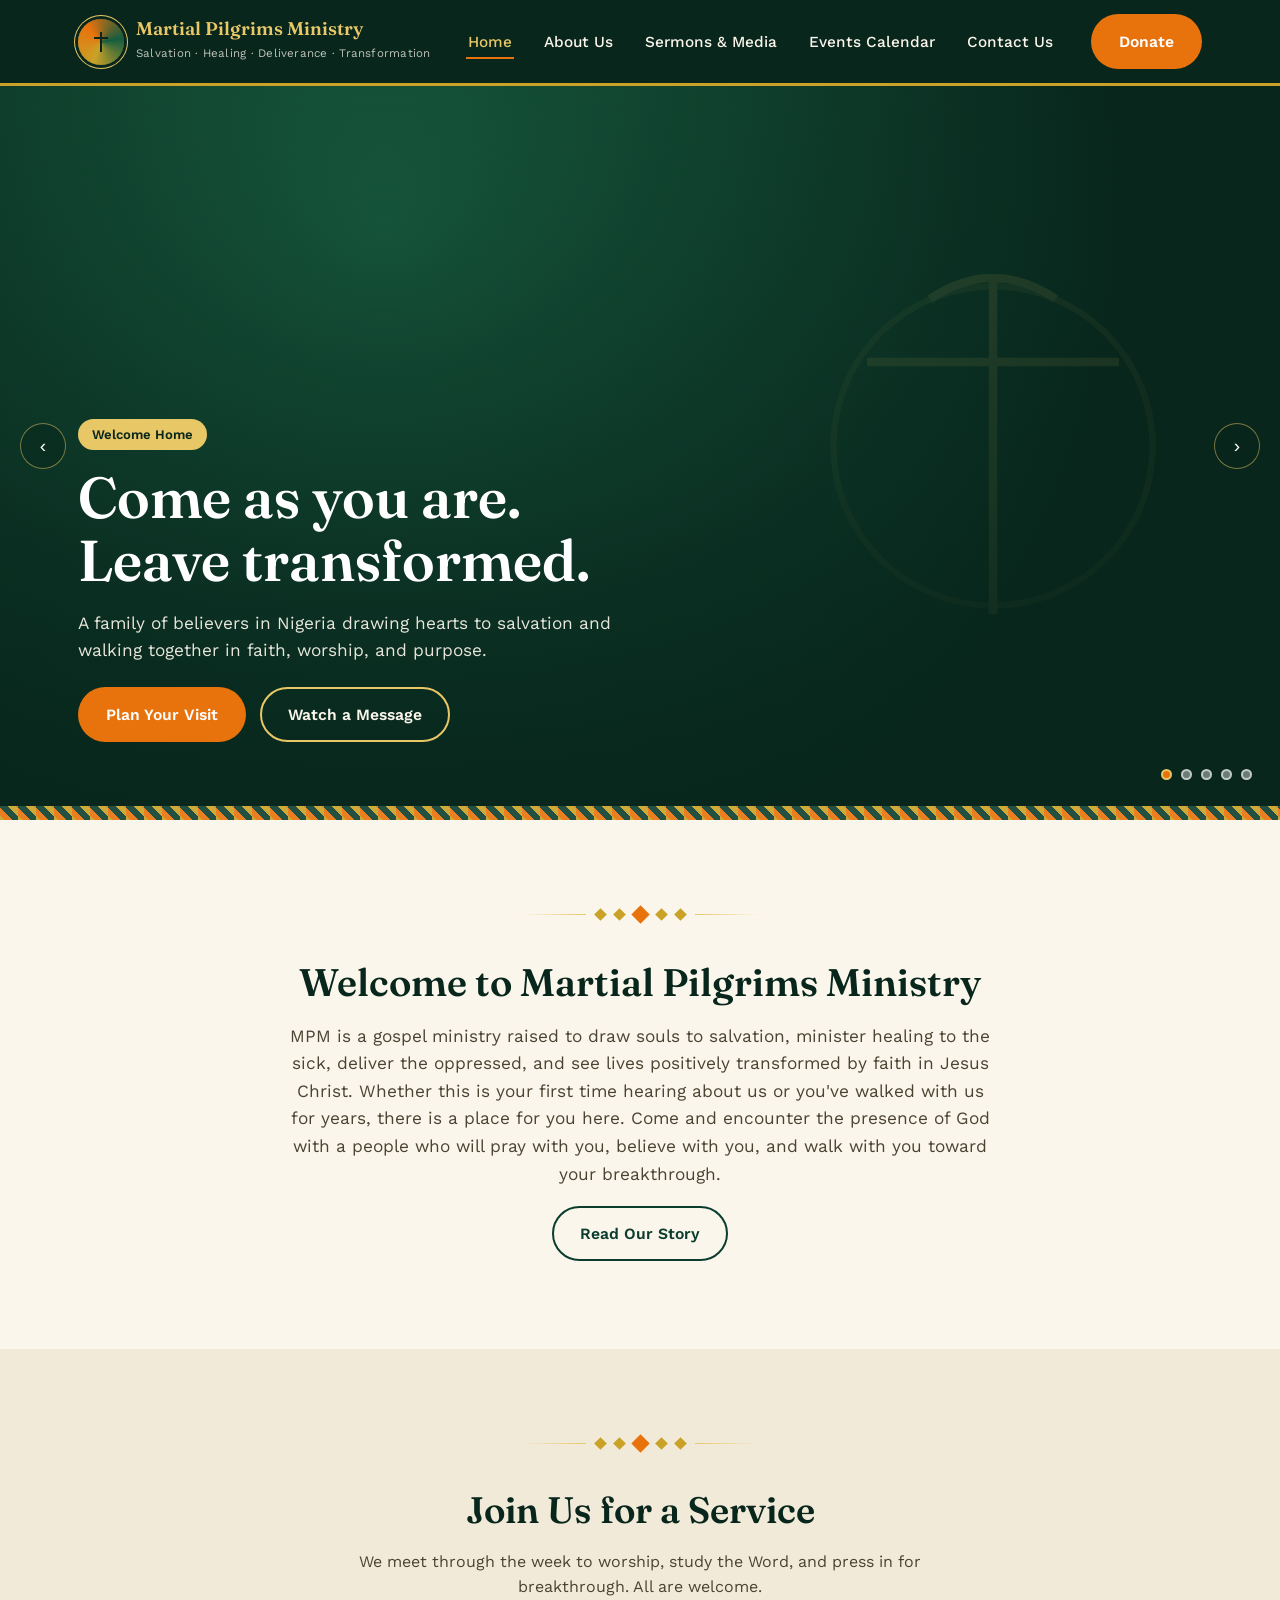
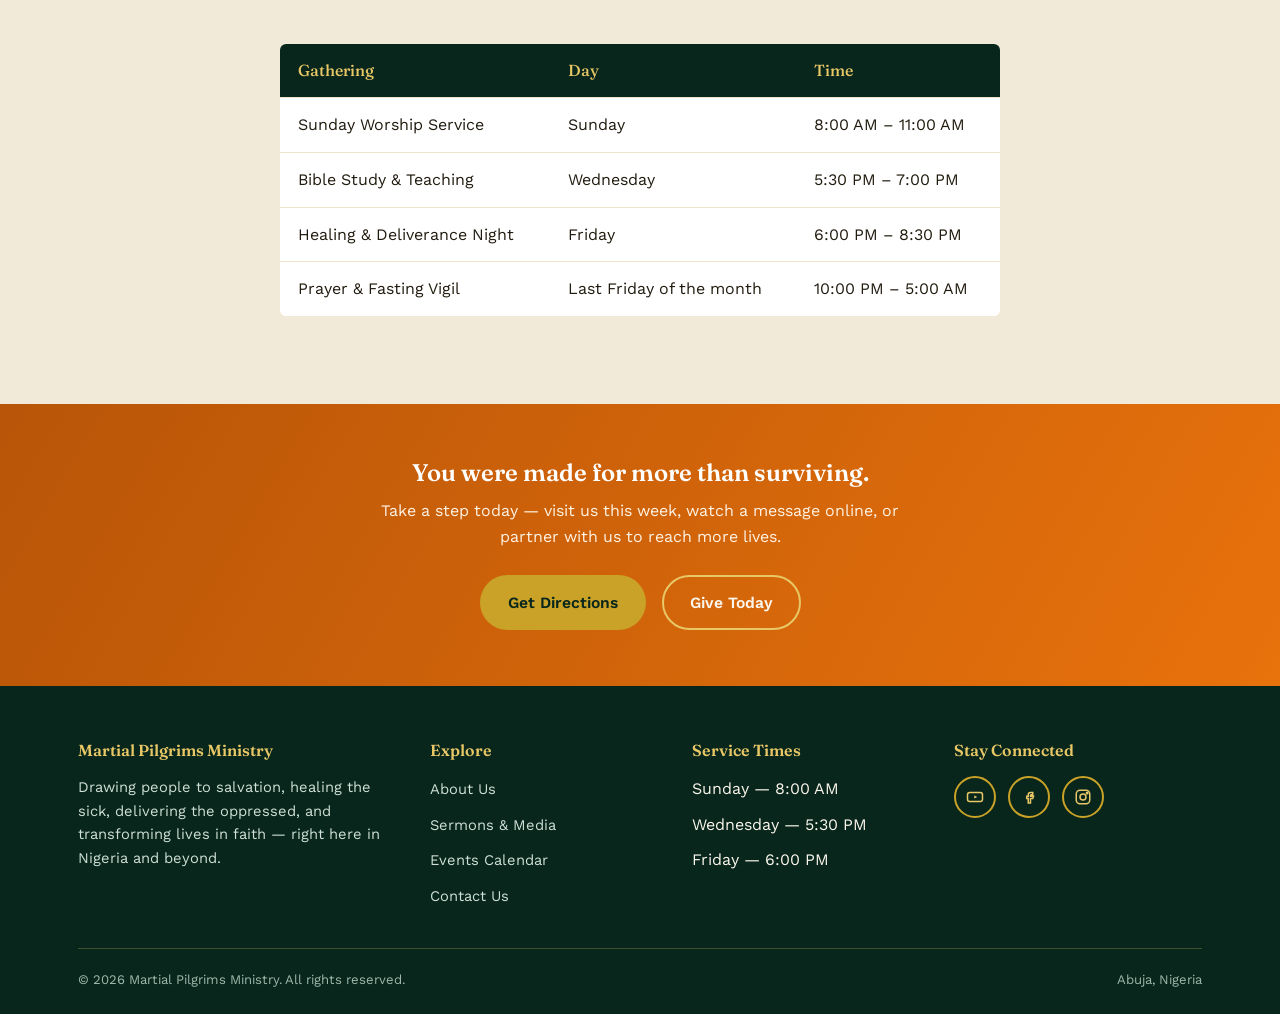
==== index.html @ 3adef276 "Add files via upload" ====
<!DOCTYPE html>
<html lang="en">
<head>
<meta charset="UTF-8">
<meta name="viewport" content="width=device-width, initial-scale=1.0">
<title>Martial Pilgrims Ministry — Home</title>
<meta name="description" content="Martial Pilgrims Ministry: drawing people to salvation, healing the sick, delivering the oppressed, and transforming lives in faith.">
<link rel="preconnect" href="https://fonts.googleapis.com">
<link href="https://fonts.googleapis.com/css2?family=Fraunces:opsz,wght@9..144,500;9..144,600;9..144,700&family=Work+Sans:wght@400;500;600;700&display=swap" rel="stylesheet">
<link rel="stylesheet" href="style.css">
</head>
<body>

<header class="site-header">
  <nav class="nav">
    <a href="index.html" class="brand">
      <span class="brand-mark">
        <svg viewBox="0 0 24 24" fill="none" stroke="#08261C" stroke-width="2"><path d="M12 2v20M5 8h14"/></svg>
      </span>
      <span class="brand-text">
        <span class="name">Martial Pilgrims Ministry</span>
        <span class="tag">Salvation · Healing · Deliverance · Transformation</span>
      </span>
    </a>
    <ul class="nav-links">
      <li><a href="index.html" class="active">Home</a></li>
      <li><a href="about.html">About Us</a></li>
      <li><a href="sermons.html">Sermons &amp; Media</a></li>
      <li><a href="events.html">Events Calendar</a></li>
      <li><a href="contact.html">Contact Us</a></li>
    </ul>
    <div class="nav-actions">
      <a href="#" class="btn btn-orange" data-open-donate>Donate</a>
      <button class="nav-toggle" aria-label="Toggle menu">
        <span></span><span></span><span></span>
      </button>
    </div>
  </nav>
</header>

<!-- ============ HERO: 5 large picture sliders ============ -->
<div class="hero-slider">

  <div class="slide active">
    <div class="slide-bg bg-worship">
      <div class="slide-icon">
        <svg viewBox="0 0 100 100" fill="none" stroke="#E8C766" stroke-width="1.5">
          <path d="M50 10 L50 90 M20 30 L80 30 M35 15 Q50 5 65 15" stroke-width="2"/>
          <circle cx="50" cy="50" r="38" opacity="0.5"/>
        </svg>
      </div>
    </div>
    <div class="slide-content">
      <span class="slide-kicker">Welcome Home</span>
      <h1>Come as you are. Leave transformed.</h1>
      <p>A family of believers in Nigeria drawing hearts to salvation and walking together in faith, worship, and purpose.</p>
      <div class="slide-actions">
        <a href="#service-times" class="btn btn-orange">Plan Your Visit</a>
        <a href="sermons.html" class="btn btn-outline on-dark">Watch a Message</a>
      </div>
    </div>
  </div>

  <div class="slide">
    <div class="slide-bg bg-healing">
      <div class="slide-icon">
        <svg viewBox="0 0 100 100" fill="none" stroke="#E8C766" stroke-width="1.5">
          <path d="M50 85 C20 65 10 45 10 30 C10 18 20 12 30 12 C40 12 47 20 50 26 C53 20 60 12 70 12 C80 12 90 18 90 30 C90 45 80 65 50 85 Z"/>
        </svg>
      </div>
    </div>
    <div class="slide-content">
      <span class="slide-kicker">Healing &amp; Miracles</span>
      <h1>He heals the sick and restores the broken.</h1>
      <p>We believe in a God who still heals today — in body, mind, and spirit. Bring your need to our altar.</p>
      <div class="slide-actions">
        <a href="events.html" class="btn btn-orange">Join a Healing Service</a>
        <a href="about.html" class="btn btn-outline on-dark">Our Beliefs</a>
      </div>
    </div>
  </div>

  <div class="slide">
    <div class="slide-bg bg-deliverance">
      <div class="slide-icon">
        <svg viewBox="0 0 100 100" fill="none" stroke="#E8C766" stroke-width="1.5">
          <circle cx="50" cy="50" r="30"/>
          <path d="M50 20 L50 30 M50 70 L50 80 M20 50 L30 50 M70 50 L80 50 M29 29 L36 36 M64 64 L71 71 M71 29 L64 36 M36 64 L29 71"/>
        </svg>
      </div>
    </div>
    <div class="slide-content">
      <span class="slide-kicker">Deliverance</span>
      <h1>Set free to walk in true liberty.</h1>
      <p>Every chain of oppression can be broken. Our deliverance services stand on the finished work of the Cross.</p>
      <div class="slide-actions">
        <a href="events.html" class="btn btn-orange">See Deliverance Nights</a>
        <a href="sermons.html" class="btn btn-outline on-dark">Testimonies</a>
      </div>
    </div>
  </div>

  <div class="slide">
    <div class="slide-bg bg-outreach">
      <div class="slide-icon">
        <svg viewBox="0 0 100 100" fill="none" stroke="#E8C766" stroke-width="1.5">
          <path d="M20 80 Q50 20 80 80 Z"/>
          <circle cx="50" cy="55" r="10"/>
        </svg>
      </div>
    </div>
    <div class="slide-content">
      <span class="slide-kicker">Community Outreach</span>
      <h1>Taking the Gospel to our streets and villages.</h1>
      <p>From food drives to medical missions, we carry Christ's love into every community we reach.</p>
      <div class="slide-actions">
        <a href="events.html" class="btn btn-orange">Upcoming Outreach</a>
        <a href="#" class="btn btn-outline on-dark" data-open-donate>Support an Outreach</a>
      </div>
    </div>
  </div>

  <div class="slide">
    <div class="slide-bg bg-youth">
      <div class="slide-icon">
        <svg viewBox="0 0 100 100" fill="none" stroke="#E8C766" stroke-width="1.5">
          <circle cx="35" cy="35" r="12"/>
          <circle cx="65" cy="35" r="12"/>
          <path d="M15 80 Q35 55 55 80 M45 80 Q65 55 85 80"/>
        </svg>
      </div>
    </div>
    <div class="slide-content">
      <span class="slide-kicker">Youth &amp; Family</span>
      <h1>Raising a generation rooted in Christ.</h1>
      <p>Vibrant programmes for children, teens, and families — building faith that lasts a lifetime.</p>
      <div class="slide-actions">
        <a href="events.html" class="btn btn-orange">Youth Programmes</a>
        <a href="about.html" class="btn btn-outline on-dark">Meet Our Leaders</a>
      </div>
    </div>
  </div>

  <button class="hero-arrow prev" aria-label="Previous slide">&#8249;</button>
  <button class="hero-arrow next" aria-label="Next slide">&#8250;</button>
  <div class="hero-dots"></div>
</div>
<div class="pattern-strip"></div>

<!-- ============ Welcome ============ -->
<section>
  <div class="container" style="max-width:760px; text-align:center;">
    <div class="diamond-divider"><span></span><span></span><span></span><span></span><span></span></div>
    <h2 style="font-size:clamp(1.8rem,3vw,2.4rem);">Welcome to Martial Pilgrims Ministry</h2>
    <p style="font-size:1.08rem; color:var(--ink-soft);">
      MPM is a gospel ministry raised to draw souls to salvation, minister healing to the sick, deliver the
      oppressed, and see lives positively transformed by faith in Jesus Christ. Whether this is your first
      time hearing about us or you've walked with us for years, there is a place for you here. Come and
      encounter the presence of God with a people who will pray with you, believe with you, and walk with
      you toward your breakthrough.
    </p>
    <a href="about.html" class="btn btn-outline on-light">Read Our Story</a>
  </div>
</section>

<!-- ============ Service times ============ -->
<section id="service-times" class="band-cream-dim">
  <div class="container">
    <div class="section-head">
      <div class="diamond-divider"><span></span><span></span><span></span><span></span><span></span></div>
      <h2>Join Us for a Service</h2>
      <p>We meet through the week to worship, study the Word, and press in for breakthrough. All are welcome.</p>
    </div>
    <div style="max-width:720px; margin:0 auto;">
      <table class="times-table">
        <thead><tr><th>Gathering</th><th>Day</th><th>Time</th></tr></thead>
        <tbody>
          <tr><td>Sunday Worship Service</td><td>Sunday</td><td>8:00 AM – 11:00 AM</td></tr>
          <tr><td>Bible Study &amp; Teaching</td><td>Wednesday</td><td>5:30 PM – 7:00 PM</td></tr>
          <tr><td>Healing &amp; Deliverance Night</td><td>Friday</td><td>6:00 PM – 8:30 PM</td></tr>
          <tr><td>Prayer &amp; Fasting Vigil</td><td>Last Friday of the month</td><td>10:00 PM – 5:00 AM</td></tr>
        </tbody>
      </table>
    </div>
  </div>
</section>

<!-- ============ CTA ============ -->
<section class="cta-band">
  <div class="container">
    <h2>You were made for more than surviving.</h2>
    <p>Take a step today — visit us this week, watch a message online, or partner with us to reach more lives.</p>
    <div style="display:flex; gap:16px; justify-content:center; flex-wrap:wrap;">
      <a href="contact.html" class="btn btn-gold">Get Directions</a>
      <a href="#" class="btn btn-outline on-dark" data-open-donate>Give Today</a>
    </div>
  </div>
</section>

<!-- ============ Footer ============ -->
<footer class="site-footer">
  <div class="container">
    <div class="footer-grid">
      <div>
        <h4>Martial Pilgrims Ministry</h4>
        <p>Drawing people to salvation, healing the sick, delivering the oppressed, and transforming lives in faith — right here in Nigeria and beyond.</p>
      </div>
      <div>
        <h4>Explore</h4>
        <ul class="footer-links">
          <li><a href="about.html">About Us</a></li>
          <li><a href="sermons.html">Sermons &amp; Media</a></li>
          <li><a href="events.html">Events Calendar</a></li>
          <li><a href="contact.html">Contact Us</a></li>
        </ul>
      </div>
      <div>
        <h4>Service Times</h4>
        <ul class="footer-links">
          <li>Sunday — 8:00 AM</li>
          <li>Wednesday — 5:30 PM</li>
          <li>Friday — 6:00 PM</li>
        </ul>
      </div>
      <div>
        <h4>Stay Connected</h4>
        <div class="social-row">
          <a href="#" aria-label="YouTube"><svg viewBox="0 0 24 24" fill="none" stroke="currentColor" stroke-width="2"><rect x="2" y="6" width="20" height="12" rx="3"/><path d="M11 10l4 2-4 2z" fill="currentColor" stroke="none"/></svg></a>
          <a href="#" aria-label="Facebook"><svg viewBox="0 0 24 24" fill="none" stroke="currentColor" stroke-width="2"><path d="M14 9h3V6h-3c-2 0-3 1-3 3v2H9v3h2v6h3v-6h3l1-3h-4v-1c0-1 0-1 1-1z"/></svg></a>
          <a href="#" aria-label="Instagram"><svg viewBox="0 0 24 24" fill="none" stroke="currentColor" stroke-width="2"><rect x="3" y="3" width="18" height="18" rx="5"/><circle cx="12" cy="12" r="4"/><circle cx="17.5" cy="6.5" r="1"/></svg></a>
        </div>
      </div>
    </div>
    <div class="footer-bottom">
      <span>&copy; 2026 Martial Pilgrims Ministry. All rights reserved.</span>
      <span>Abuja, Nigeria</span>
    </div>
  </div>
</footer>

<!-- ============ Donate Modal ============ -->
<div class="modal-overlay" id="donateModal">
  <div class="modal" role="dialog" aria-modal="true" aria-labelledby="donateTitle">
    <button class="modal-close" data-close-donate aria-label="Close">&times;</button>
    <h2 id="donateTitle">Give to the Ministry</h2>
    <p class="sub">Your seed supports outreach, healing crusades, and the spread of the Gospel. Choose your currency below.</p>

    <div class="currency-tabs">
      <button class="active" data-currency="NGN">₦ NGN</button>
      <button data-currency="USD">$ USD</button>
      <button data-currency="GBP">£ GBP</button>
      <button data-currency="EUR">€ EUR</button>
    </div>

    <div class="currency-panel active" data-currency="NGN">
      <div class="give-online-box">
        <h4>Give Online (Naira)</h4>
        <p style="font-size:.9rem; color:var(--ink-soft); margin-bottom:12px;">Pay instantly by card, bank transfer, or USSD.</p>
        <a href="#" class="btn btn-orange btn-block">Give via Paystack / Flutterwave</a>
      </div>
      <div class="give-online-box">
        <h4>Direct Bank Transfer</h4>
        <div class="bank-line"><span>Bank</span><span>Zion Trust Bank</span></div>
        <div class="bank-line"><span>Account Name</span><span>Martial Pilgrims Ministry</span></div>
        <div class="bank-line"><span>Account Number</span><span>0123456789</span></div>
      </div>
    </div>

    <div class="currency-panel" data-currency="USD">
      <div class="give-online-box">
        <h4>Give Online (US Dollars)</h4>
        <p style="font-size:.9rem; color:var(--ink-soft); margin-bottom:12px;">Give securely from anywhere via PayPal or card.</p>
        <a href="#" class="btn btn-orange btn-block">Give via PayPal</a>
      </div>
      <div class="give-online-box">
        <h4>Wire Transfer (USD)</h4>
        <div class="bank-line"><span>Bank</span><span>Zion Trust Bank</span></div>
        <div class="bank-line"><span>SWIFT Code</span><span>ZTBNGLAX</span></div>
        <div class="bank-line"><span>Account Number</span><span>USD-0098765</span></div>
      </div>
    </div>

    <div class="currency-panel" data-currency="GBP">
      <div class="give-online-box">
        <h4>Give Online (British Pounds)</h4>
        <p style="font-size:.9rem; color:var(--ink-soft); margin-bottom:12px;">Give from the UK via PayPal or card.</p>
        <a href="#" class="btn btn-orange btn-block">Give via PayPal</a>
      </div>
      <div class="give-online-box">
        <h4>Wire Transfer (GBP)</h4>
        <div class="bank-line"><span>Bank</span><span>Zion Trust Bank</span></div>
        <div class="bank-line"><span>SWIFT Code</span><span>ZTBNGLAX</span></div>
        <div class="bank-line"><span>Account Number</span><span>GBP-0076543</span></div>
      </div>
    </div>

    <div class="currency-panel" data-currency="EUR">
      <div class="give-online-box">
        <h4>Give Online (Euros)</h4>
        <p style="font-size:.9rem; color:var(--ink-soft); margin-bottom:12px;">Give from Europe via PayPal or card.</p>
        <a href="#" class="btn btn-orange btn-block">Give via PayPal</a>
      </div>
      <div class="give-online-box">
        <h4>Wire Transfer (EUR)</h4>
        <div class="bank-line"><span>Bank</span><span>Zion Trust Bank</span></div>
        <div class="bank-line"><span>IBAN</span><span>NG00 ZTBN 0054 3210</span></div>
        <div class="bank-line"><span>SWIFT Code</span><span>ZTBNGLAX</span></div>
      </div>
    </div>

    <p class="modal-note">Replace the placeholder account details and payment links above with your ministry's real payment provider (e.g. Paystack, Flutterwave, PayPal) before publishing this site.</p>
  </div>
</div>

<script src="script.js"></script>
</body>
</html>
---- style.css ----
/* =========================================================
   Martial Pilgrims Ministry — shared stylesheet
   ========================================================= */

:root{
  --green-dark:   #0B3D2E;
  --green:        #145C3F;
  --green-deep:   #08261C;
  --gold:         #C9A227;
  --gold-light:   #E8C766;
  --orange:       #E8720C;
  --orange-deep:  #B85508;
  --cream:        #FBF6EC;
  --cream-dim:    #F2EAD8;
  --ink:          #221C10;
  --ink-soft:     #4B4331;

  --font-display: "Fraunces", Georgia, serif;
  --font-body: "Work Sans", -apple-system, BlinkMacSystemFont, "Segoe UI", sans-serif;

  --max-w: 1180px;
  --radius: 6px;
}

*{ box-sizing:border-box; }
html{ scroll-behavior:smooth; }
body{
  margin:0;
  font-family:var(--font-body);
  color:var(--ink);
  background:var(--cream);
  line-height:1.6;
  -webkit-font-smoothing:antialiased;
}
img{ max-width:100%; display:block; }
a{ color:inherit; text-decoration:none; }
h1,h2,h3,h4{
  font-family:var(--font-display);
  margin:0 0 .5em;
  line-height:1.1;
  font-weight:600;
  color:var(--green-deep);
}
p{ margin:0 0 1em; }
.container{
  max-width:var(--max-w);
  margin:0 auto;
  padding:0 28px;
}
section{ padding:88px 0; }
@media(max-width:720px){ section{ padding:56px 0; } }

.eyebrow-free{ /* placeholder marker, intentionally unused: no tracked-out labels */ }

/* -------- Adire-inspired diamond divider -------- */
.diamond-divider{
  display:flex;
  align-items:center;
  justify-content:center;
  gap:10px;
  margin:0 0 40px;
  user-select:none;
}
.diamond-divider span{
  width:9px; height:9px;
  background:var(--gold);
  transform:rotate(45deg);
  display:inline-block;
}
.diamond-divider span:nth-child(3){ background:var(--orange); width:13px; height:13px; }
.diamond-divider::before,
.diamond-divider::after{
  content:"";
  height:1px;
  width:64px;
  background:linear-gradient(90deg, transparent, var(--gold-light));
}
.diamond-divider::after{ background:linear-gradient(90deg, var(--gold-light), transparent); }
.diamond-divider.on-dark::before,
.diamond-divider.on-dark span{ background:var(--gold-light); }
.diamond-divider.left{ justify-content:flex-start; }
.diamond-divider.left::before{ display:none; }

.pattern-strip{
  height:14px;
  background-image: repeating-linear-gradient(45deg, var(--gold) 0 6px, var(--orange) 6px 12px, var(--green-dark) 12px 18px);
  background-size: 18px 18px;
  opacity:.9;
}

/* -------- Buttons -------- */
.btn{
  display:inline-flex;
  align-items:center;
  gap:8px;
  padding:13px 26px;
  border-radius:999px;
  font-family:var(--font-body);
  font-weight:600;
  font-size:.98rem;
  border:2px solid transparent;
  cursor:pointer;
  transition:transform .15s ease, background .2s ease, color .2s ease, border-color .2s ease;
  white-space:nowrap;
}
.btn:hover{ transform:translateY(-2px); }
.btn-orange{ background:var(--orange); color:#fff; }
.btn-orange:hover{ background:var(--orange-deep); }
.btn-gold{ background:var(--gold); color:var(--green-deep); }
.btn-gold:hover{ background:var(--gold-light); }
.btn-outline{
  background:transparent;
  border-color:currentColor;
  color:inherit;
}
.btn-outline.on-dark{ color:var(--cream); border-color:var(--gold-light); }
.btn-outline.on-dark:hover{ background:rgba(232,199,102,.12); }
.btn-outline.on-light{ color:var(--green-dark); border-color:var(--green-dark); }
.btn-outline.on-light:hover{ background:var(--green-dark); color:#fff; }
.btn-block{ width:100%; justify-content:center; }

/* -------- Header / Nav -------- */
.site-header{
  position:sticky; top:0; z-index:900;
  background:var(--green-deep);
  border-bottom:3px solid var(--gold);
}
.nav{
  display:flex;
  align-items:center;
  justify-content:space-between;
  padding:14px 28px;
  max-width:var(--max-w);
  margin:0 auto;
  gap:20px;
}
.brand{
  display:flex;
  align-items:center;
  gap:12px;
  color:var(--cream);
}
.brand-mark{
  width:46px; height:46px;
  border-radius:50%;
  background:conic-gradient(from 200deg, var(--gold), var(--orange), var(--green), var(--gold));
  display:flex; align-items:center; justify-content:center;
  flex:none;
  box-shadow:0 0 0 3px var(--green-deep), 0 0 0 4px var(--gold-light);
}
.brand-mark svg{ width:24px; height:24px; }
.brand-text .name{
  font-family:var(--font-display);
  font-size:1.15rem;
  font-weight:600;
  color:var(--gold-light);
  display:block;
  line-height:1.15;
}
.brand-text .tag{
  font-size:.72rem;
  color:var(--cream);
  opacity:.75;
  letter-spacing:.02em;
}
.nav-links{
  display:flex;
  align-items:center;
  gap:28px;
  list-style:none;
  margin:0; padding:0;
}
.nav-links a{
  color:var(--cream);
  font-weight:500;
  font-size:.96rem;
  padding:6px 2px;
  border-bottom:2px solid transparent;
  transition:color .2s, border-color .2s;
}
.nav-links a:hover,
.nav-links a.active{
  color:var(--gold-light);
  border-color:var(--orange);
}
.nav-actions{ display:flex; align-items:center; gap:14px; }
.nav-toggle{
  display:none;
  flex-direction:column;
  gap:5px;
  background:none; border:none; cursor:pointer; padding:6px;
}
.nav-toggle span{ width:26px; height:2px; background:var(--gold-light); display:block; }

@media(max-width:900px){
  .nav-links{
    position:absolute; top:100%; left:0; right:0;
    background:var(--green-deep);
    flex-direction:column;
    align-items:flex-start;
    padding:18px 28px 26px;
    gap:16px;
    border-bottom:3px solid var(--gold);
    display:none;
  }
  .nav-links.open{ display:flex; }
  .nav-toggle{ display:flex; }
  .brand-text .tag{ display:none; }
}

/* -------- Hero slider -------- */
.hero-slider{
  position:relative;
  height:min(88vh, 720px);
  min-height:460px;
  overflow:hidden;
  color:#fff;
}
.slide{
  position:absolute; inset:0;
  display:flex; align-items:flex-end;
  opacity:0;
  transition:opacity 1.4s ease;
  padding:0;
}
.slide.active{ opacity:1; z-index:2; }
.slide-bg{
  position:absolute; inset:0;
  background-size:cover;
  background-position:center;
}
.slide-bg::after{
  content:"";
  position:absolute; inset:0;
  background:linear-gradient(180deg, rgba(8,38,28,.25) 0%, rgba(8,38,28,.55) 55%, rgba(8,38,28,.92) 100%);
}
.slide-content{
  position:relative; z-index:3;
  padding:0 28px 64px;
  max-width:var(--max-w);
  margin:0 auto;
  width:100%;
}
.slide-kicker{
  display:inline-block;
  color:var(--green-deep);
  background:var(--gold-light);
  padding:5px 14px;
  border-radius:999px;
  font-weight:600;
  font-size:.82rem;
  margin-bottom:16px;
}
.slide-content h1{
  color:#fff;
  font-size:clamp(2.1rem, 5vw, 3.6rem);
  max-width:14ch;
  margin-bottom:.3em;
}
.slide-content p{
  max-width:52ch;
  font-size:1.08rem;
  color:var(--cream);
  opacity:.92;
}
.slide-actions{ display:flex; gap:14px; margin-top:22px; flex-wrap:wrap; }

.hero-dots{
  position:absolute; z-index:4; bottom:26px; right:28px;
  display:flex; gap:9px;
}
.hero-dots button{
  width:11px; height:11px; border-radius:50%;
  background:rgba(255,255,255,.4);
  border:2px solid rgba(255,255,255,.6);
  cursor:pointer; padding:0;
}
.hero-dots button.active{ background:var(--orange); border-color:var(--gold-light); }

.hero-arrow{
  position:absolute; z-index:4; top:50%; transform:translateY(-50%);
  background:rgba(8,38,28,.45);
  border:1px solid rgba(232,199,102,.5);
  color:#fff;
  width:46px; height:46px;
  border-radius:50%;
  display:flex; align-items:center; justify-content:center;
  cursor:pointer;
  font-size:1.2rem;
}
.hero-arrow.prev{ left:20px; }
.hero-arrow.next{ right:20px; }
@media(max-width:720px){ .hero-arrow{ display:none; } }

/* Generated slide backdrops (no external photos): layered gradients + icon */
.bg-worship{ background:radial-gradient(circle at 30% 20%, #1c6b4a, #08261C 70%); }
.bg-healing{ background:radial-gradient(circle at 70% 25%, #2a7a4f, #0B3D2E 70%); }
.bg-deliverance{ background:radial-gradient(circle at 40% 70%, #8a5a12, #08261C 70%); }
.bg-outreach{ background:radial-gradient(circle at 60% 30%, #b85508, #0B3D2E 75%); }
.bg-youth{ background:radial-gradient(circle at 35% 35%, #145C3F, #08261C 75%); }
.slide-icon{
  position:absolute; inset:0;
  display:flex; align-items:center; justify-content:flex-end;
  padding-right:6%;
  opacity:.16;
}
.slide-icon svg{ width:min(38vw,420px); height:min(38vw,420px); }
@media(max-width:720px){ .slide-icon{ display:none; } }

/* -------- Page hero (inner pages) -------- */
.page-hero{
  background:linear-gradient(140deg, var(--green-deep), var(--green-dark) 60%, var(--green));
  color:#fff;
  padding:70px 0 54px;
  position:relative;
  overflow:hidden;
}
.page-hero .container{ position:relative; z-index:2; }
.page-hero h1{ color:#fff; font-size:clamp(2rem,4vw,2.9rem); max-width:16ch; }
.page-hero p{ color:var(--cream); opacity:.88; max-width:60ch; font-size:1.05rem; }
.page-hero-pattern{
  position:absolute; right:-60px; bottom:-60px;
  width:280px; height:280px;
  opacity:.15;
  background-image: repeating-linear-gradient(45deg, var(--gold) 0 10px, transparent 10px 20px);
  transform:rotate(20deg);
}

/* -------- Sections & bands -------- */
.band-dark{ background:var(--green-deep); color:var(--cream); }
.band-dark h2,.band-dark h3{ color:#fff; }
.band-cream-dim{ background:var(--cream-dim); }
.section-head{ max-width:640px; margin:0 auto 44px; text-align:center; }
.section-head h2{ font-size:clamp(1.7rem,3vw,2.3rem); }
.section-head p{ color:var(--ink-soft); }

/* -------- Grids & cards -------- */
.grid{ display:grid; gap:28px; }
.grid-3{ grid-template-columns:repeat(3,1fr); }
.grid-4{ grid-template-columns:repeat(4,1fr); }
.grid-2{ grid-template-columns:repeat(2,1fr); }
@media(max-width:920px){ .grid-3,.grid-4{ grid-template-columns:repeat(2,1fr); } }
@media(max-width:640px){ .grid-3,.grid-4,.grid-2{ grid-template-columns:1fr; } }

.value-card, .belief-card, .team-card, .sermon-card, .event-card, .info-card{
  background:#fff;
  border:1px solid #E7DEC4;
  border-radius:var(--radius);
  padding:26px;
  position:relative;
}
.value-card{ text-align:center; padding:32px 24px; }
.value-card .icon{
  width:56px; height:56px;
  margin:0 auto 16px;
  border-radius:50%;
  background:var(--cream-dim);
  border:2px solid var(--gold);
  display:flex; align-items:center; justify-content:center;
}
.value-card .icon svg{ width:26px; height:26px; color:var(--orange); }
.value-card h3{ font-size:1.15rem; }
.value-card p{ color:var(--ink-soft); font-size:.95rem; margin:0; }

.team-card{ text-align:center; }
.avatar{
  width:104px; height:104px;
  border-radius:50%;
  margin:0 auto 16px;
  display:flex; align-items:center; justify-content:center;
  font-family:var(--font-display);
  font-size:1.7rem;
  color:#fff;
  background:linear-gradient(135deg, var(--green), var(--green-deep));
  border:3px solid var(--gold);
}
.team-card h3{ margin-bottom:2px; font-size:1.1rem; }
.team-card .role{ color:var(--orange); font-weight:600; font-size:.88rem; margin-bottom:10px; display:block; }
.team-card p{ color:var(--ink-soft); font-size:.92rem; margin:0; }

.belief-card{ border-left:4px solid var(--gold); }
.belief-card h3{ font-size:1.05rem; }
.belief-card p{ color:var(--ink-soft); font-size:.94rem; margin:0; }

/* sermon media */
.media-thumb{
  aspect-ratio:16/9;
  border-radius:var(--radius) var(--radius) 0 0;
  position:relative;
  overflow:hidden;
  background:linear-gradient(135deg, var(--green-dark), var(--green-deep));
}
.media-thumb::before{
  content:"";
  position:absolute; inset:0;
  background-image:repeating-linear-gradient(60deg, rgba(201,162,39,.18) 0 8px, transparent 8px 16px);
}
.media-thumb .play{
  position:absolute; inset:0; margin:auto;
  width:54px; height:54px; border-radius:50%;
  background:rgba(232,114,12,.92);
  display:flex; align-items:center; justify-content:center;
}
.media-thumb .play svg{ width:20px; height:20px; color:#fff; margin-left:3px; }
.sermon-card{ padding:0; overflow:hidden; }
.sermon-body{ padding:20px 22px 24px; }
.sermon-meta{ font-size:.82rem; color:var(--orange); font-weight:600; margin-bottom:6px; }
.sermon-card h3{ font-size:1.08rem; margin-bottom:8px; }
.sermon-card p{ font-size:.92rem; color:var(--ink-soft); margin-bottom:14px; }

/* events */
.event-card{ display:flex; gap:20px; align-items:flex-start; }
.event-date{
  flex:none; width:74px; text-align:center;
  background:var(--green-deep); color:#fff;
  border-radius:var(--radius);
  padding:10px 4px;
}
.event-date .day{ font-family:var(--font-display); font-size:1.6rem; line-height:1; color:var(--gold-light); }
.event-date .mon{ font-size:.75rem; letter-spacing:.03em; opacity:.85; }
.event-card h3{ font-size:1.1rem; margin-bottom:4px; }
.event-meta{ font-size:.86rem; color:var(--ink-soft); margin-bottom:8px; }
.event-meta span{ margin-right:14px; }
.event-card p{ font-size:.94rem; color:var(--ink-soft); margin-bottom:12px; }

/* service times table */
.times-table{ width:100%; border-collapse:collapse; background:#fff; border-radius:var(--radius); overflow:hidden; }
.times-table th,.times-table td{ padding:14px 18px; text-align:left; border-bottom:1px solid #EEE4C9; }
.times-table th{ background:var(--green-deep); color:var(--gold-light); font-family:var(--font-display); font-weight:500; }
.times-table tr:last-child td{ border-bottom:none; }

/* forms */
.form-field{ margin-bottom:18px; display:flex; flex-direction:column; gap:6px; }
.form-field label{ font-size:.88rem; font-weight:600; color:var(--green-deep); }
.form-field input, .form-field select, .form-field textarea{
  padding:12px 14px;
  border:1.5px solid #DCD0AC;
  border-radius:var(--radius);
  font-family:var(--font-body);
  font-size:.96rem;
  background:#fff;
}
.form-field input:focus, .form-field select:focus, .form-field textarea:focus{
  outline:3px solid var(--gold-light);
  outline-offset:1px;
  border-color:var(--gold);
}

/* contact info list */
.contact-list{ list-style:none; margin:0; padding:0; display:flex; flex-direction:column; gap:20px; }
.contact-list li{ display:flex; gap:14px; align-items:flex-start; }
.contact-list .ic{
  width:40px; height:40px; flex:none; border-radius:50%;
  background:var(--green-deep); border:2px solid var(--gold);
  display:flex; align-items:center; justify-content:center;
}
.contact-list .ic svg{ width:18px; height:18px; color:var(--gold-light); }
.contact-list strong{ display:block; color:var(--green-deep); }

.social-row{ display:flex; gap:12px; margin-top:8px; }
.social-row a{
  width:42px; height:42px; border-radius:50%;
  background:var(--green-deep); border:2px solid var(--gold);
  display:flex; align-items:center; justify-content:center;
}
.social-row a svg{ width:18px; height:18px; color:var(--gold-light); }
.social-row a:hover{ background:var(--orange); border-color:var(--orange); }

.map-frame{ border:4px solid #fff; border-radius:var(--radius); overflow:hidden; box-shadow:0 6px 22px rgba(8,38,28,.18); }
.map-frame iframe{ width:100%; height:360px; border:0; display:block; }

/* CTA band */
.cta-band{
  background:linear-gradient(120deg, var(--orange-deep), var(--orange));
  color:#fff;
  padding:56px 0;
  text-align:center;
}
.cta-band h2{ color:#fff; }
.cta-band p{ color:#FFF3E4; max-width:56ch; margin:0 auto 26px; }

/* -------- Footer -------- */
.site-footer{ background:var(--green-deep); color:var(--cream); padding:56px 0 24px; }
.footer-grid{ display:grid; grid-template-columns:1.4fr 1fr 1fr 1.1fr; gap:36px; margin-bottom:40px; }
@media(max-width:820px){ .footer-grid{ grid-template-columns:1fr 1fr; } }
@media(max-width:520px){ .footer-grid{ grid-template-columns:1fr; } }
.site-footer h4{ color:var(--gold-light); font-size:1rem; margin-bottom:16px; }
.site-footer p{ color:#CFE0D6; font-size:.92rem; }
.footer-links{ list-style:none; margin:0; padding:0; display:flex; flex-direction:column; gap:10px; }
.footer-links a{ color:#CFE0D6; font-size:.92rem; }
.footer-links a:hover{ color:var(--gold-light); }
.footer-bottom{
  border-top:1px solid rgba(232,199,102,.25);
  padding-top:20px;
  display:flex; justify-content:space-between; flex-wrap:wrap; gap:10px;
  font-size:.82rem; color:#9FB8AB;
}

/* -------- Donate Modal -------- */
.modal-overlay{
  position:fixed; inset:0; z-index:2000;
  background:rgba(8,38,28,.72);
  display:none;
  align-items:center; justify-content:center;
  padding:20px;
}
.modal-overlay.open{ display:flex; }
.modal{
  background:var(--cream);
  border-radius:10px;
  max-width:520px; width:100%;
  max-height:90vh; overflow-y:auto;
  padding:30px 30px 28px;
  position:relative;
  border-top:6px solid var(--gold);
}
.modal-close{
  position:absolute; top:14px; right:16px;
  background:none; border:none; font-size:1.4rem; cursor:pointer; color:var(--ink-soft);
  line-height:1;
}
.modal h2{ font-size:1.5rem; margin-bottom:4px; }
.modal > p.sub{ color:var(--ink-soft); margin-bottom:20px; font-size:.94rem; }
.currency-tabs{ display:flex; gap:8px; margin-bottom:20px; flex-wrap:wrap; }
.currency-tabs button{
  flex:1;
  min-width:70px;
  padding:9px 6px;
  border-radius:999px;
  border:1.5px solid var(--green-dark);
  background:transparent;
  color:var(--green-dark);
  font-weight:600;
  cursor:pointer;
  font-family:var(--font-body);
}
.currency-tabs button.active{ background:var(--green-dark); color:#fff; }
.currency-panel{ display:none; }
.currency-panel.active{ display:block; }
.give-online-box{
  background:#fff; border:1px solid #E7DEC4; border-radius:var(--radius);
  padding:18px 20px; margin-bottom:16px;
}
.give-online-box h4{ margin:0 0 6px; color:var(--green-deep); font-family:var(--font-body); font-weight:700; font-size:.95rem; }
.bank-line{ display:flex; justify-content:space-between; padding:8px 0; border-bottom:1px dashed #E4D9B6; font-size:.92rem; }
.bank-line:last-child{ border-bottom:none; }
.bank-line span:first-child{ color:var(--ink-soft); }
.bank-line span:last-child{ font-weight:600; color:var(--green-deep); }
.modal-note{ font-size:.8rem; color:var(--ink-soft); margin-top:16px; }

@media(max-width:520px){
  .footer-grid{ text-align:left; }
}

/* Accessibility: visible focus */
a:focus-visible, button:focus-visible, input:focus-visible, textarea:focus-visible, select:focus-visible{
  outline:3px solid var(--orange);
  outline-offset:2px;
}

@media (prefers-reduced-motion: reduce){
  html{ scroll-behavior:auto; }
  .slide{ transition:none; }
  .btn:hover{ transform:none; }
}
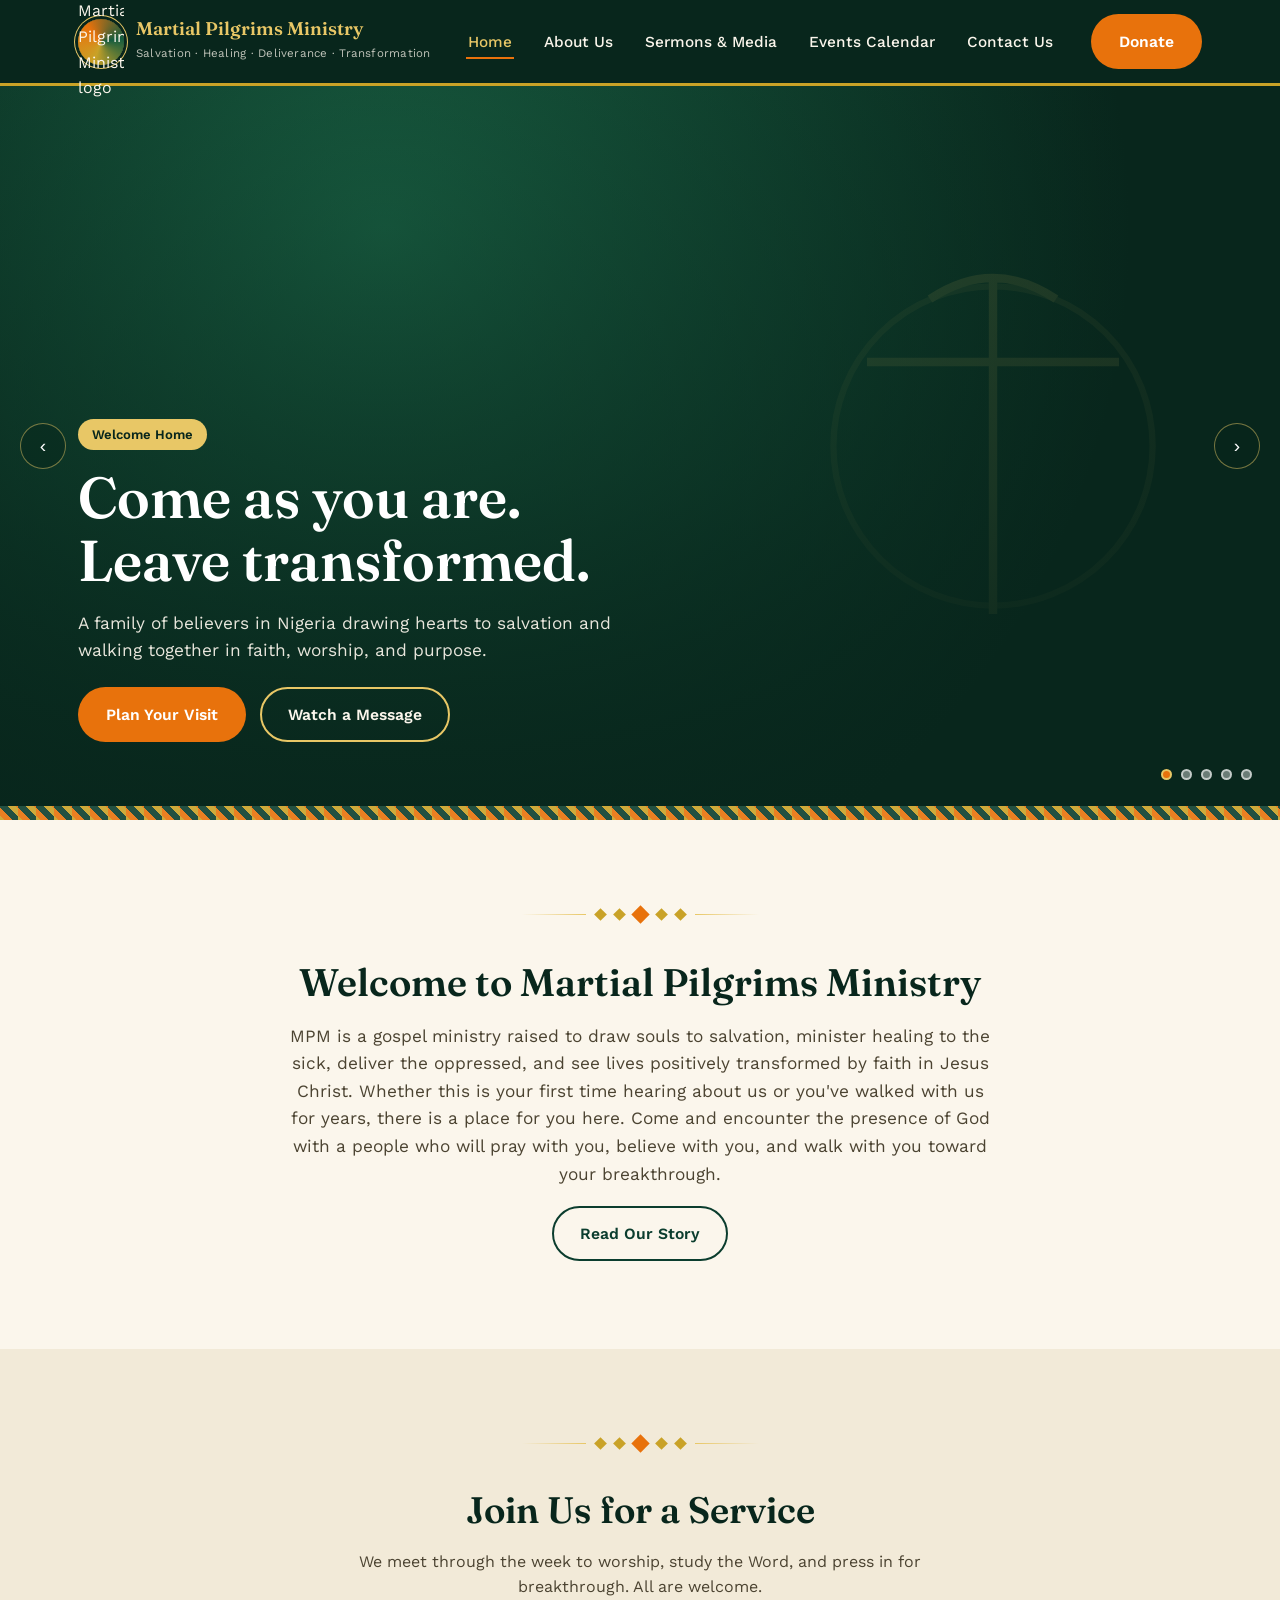
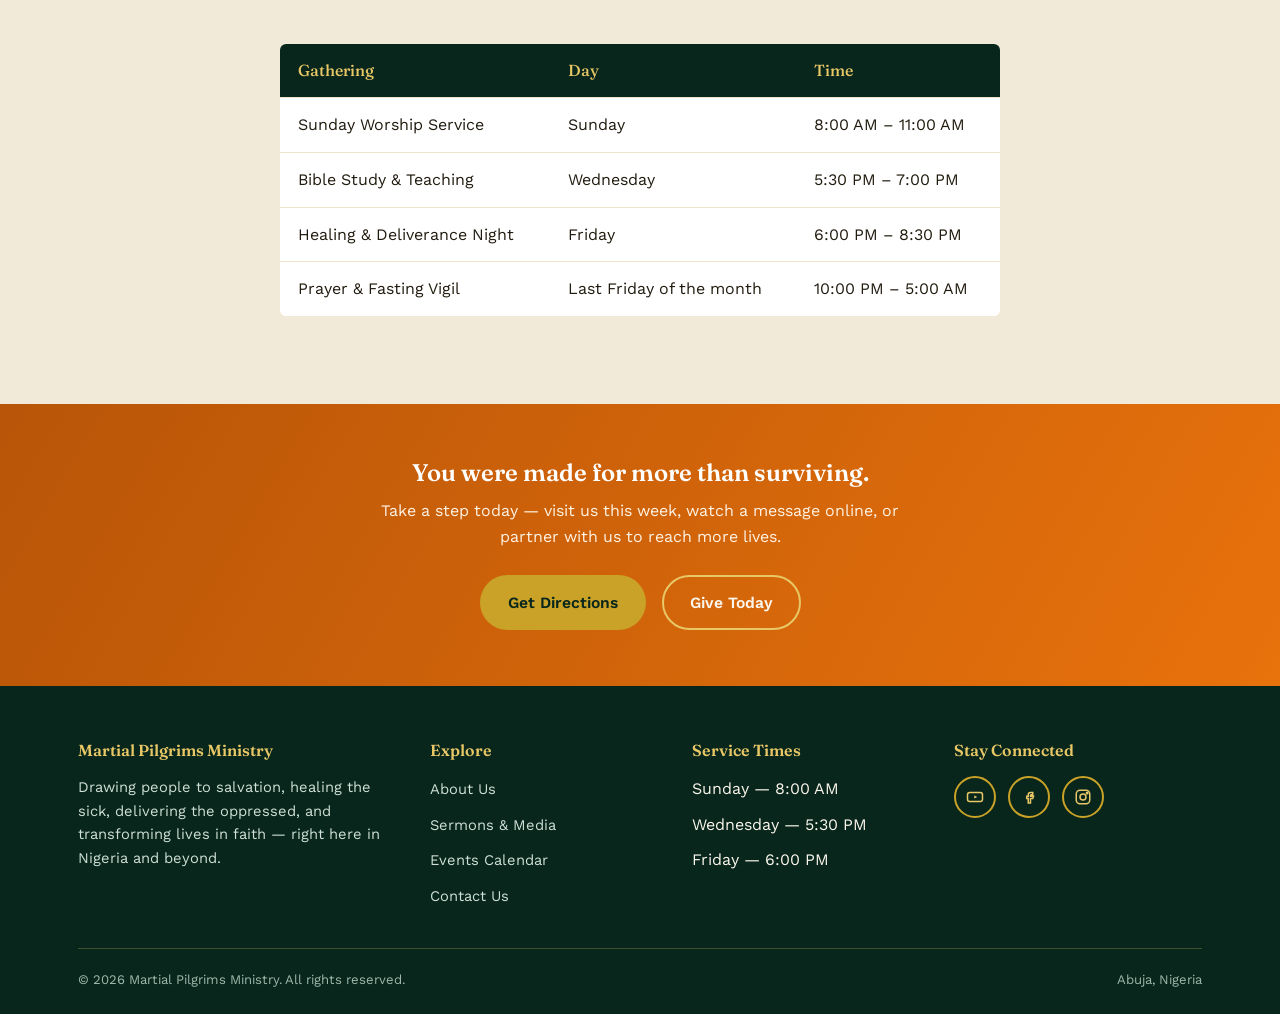
==== commit 103523f8: "Add files via upload" ====
--- a/index.html
+++ b/index.html
@@ -15,7 +15,7 @@
   <nav class="nav">
     <a href="index.html" class="brand">
       <span class="brand-mark">
-        <svg viewBox="0 0 24 24" fill="none" stroke="#08261C" stroke-width="2"><path d="M12 2v20M5 8h14"/></svg>
+        <img src="assets/logo.png" alt="Martial Pilgrims Ministry logo">
       </span>
       <span class="brand-text">
         <span class="name">Martial Pilgrims Ministry</span>
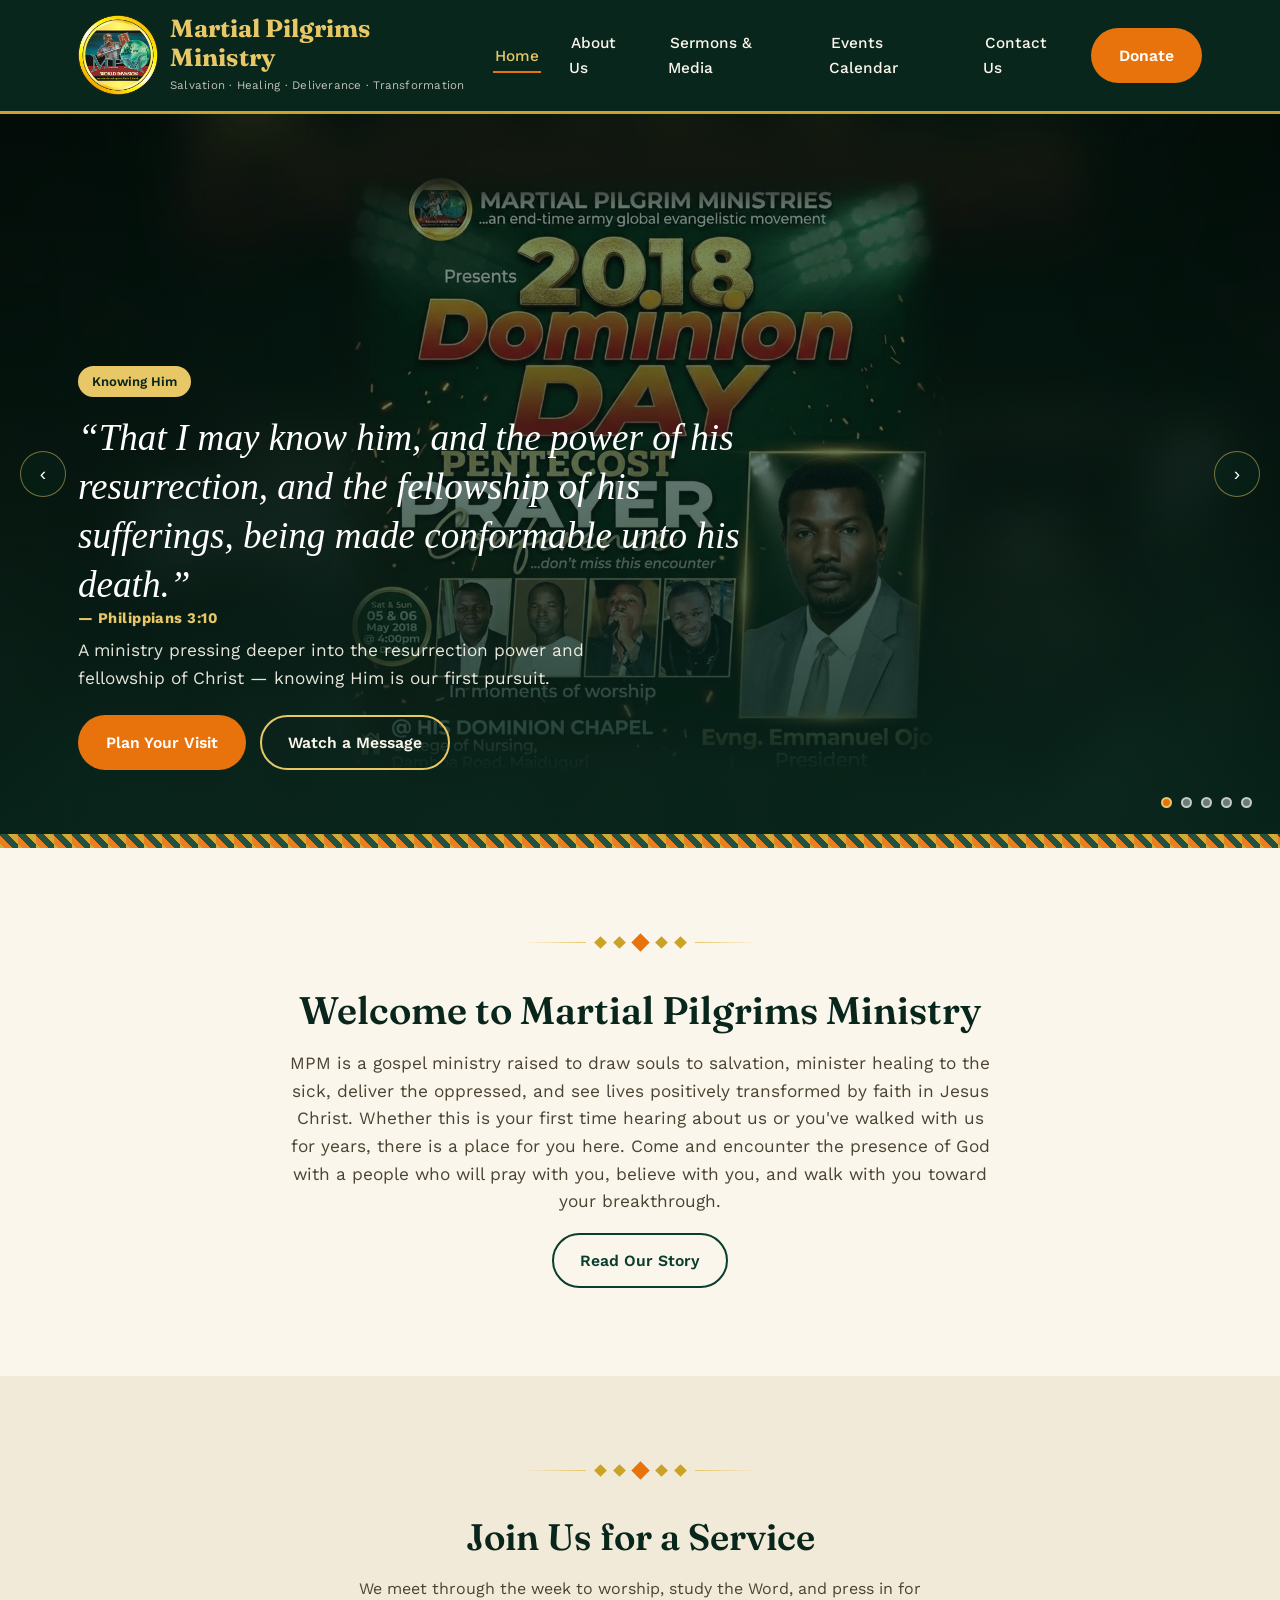
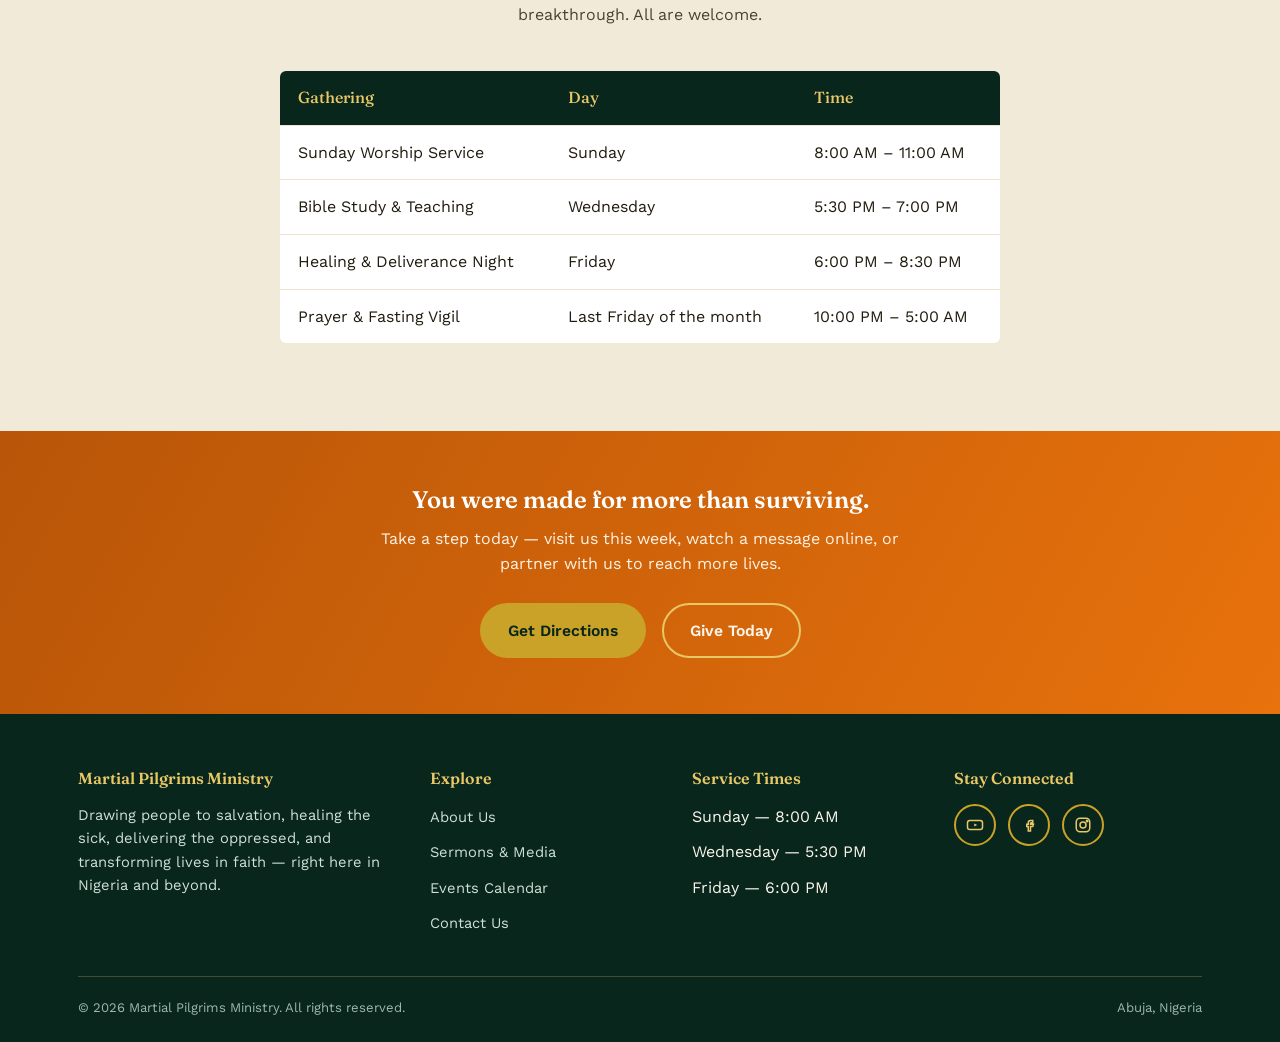
==== commit e6486b19: "Add files via upload" ====
--- a/index.html
+++ b/index.html
@@ -43,17 +43,11 @@
 
   <div class="slide active">
     <div class="slide-bg bg-worship">
-      <div class="slide-icon">
-        <svg viewBox="0 0 100 100" fill="none" stroke="#E8C766" stroke-width="1.5">
-          <path d="M50 10 L50 90 M20 30 L80 30 M35 15 Q50 5 65 15" stroke-width="2"/>
-          <circle cx="50" cy="50" r="38" opacity="0.5"/>
-        </svg>
-      </div>
-    </div>
-    <div class="slide-content">
-      <span class="slide-kicker">Welcome Home</span>
-      <h1>Come as you are. Leave transformed.</h1>
-      <p>A family of believers in Nigeria drawing hearts to salvation and walking together in faith, worship, and purpose.</p>
+    </div>
+    <div class="slide-content">
+      <span class="slide-kicker">Knowing Him</span>
+      <h1>“That I may know him, and the power of his resurrection, and the fellowship of his sufferings, being made conformable unto his death.”<span class="verse-ref">— Philippians 3:10</span></h1>
+      <p>A ministry pressing deeper into the resurrection power and fellowship of Christ — knowing Him is our first pursuit.</p>
       <div class="slide-actions">
         <a href="#service-times" class="btn btn-orange">Plan Your Visit</a>
         <a href="sermons.html" class="btn btn-outline on-dark">Watch a Message</a>
@@ -63,38 +57,27 @@
 
   <div class="slide">
     <div class="slide-bg bg-healing">
-      <div class="slide-icon">
-        <svg viewBox="0 0 100 100" fill="none" stroke="#E8C766" stroke-width="1.5">
-          <path d="M50 85 C20 65 10 45 10 30 C10 18 20 12 30 12 C40 12 47 20 50 26 C53 20 60 12 70 12 C80 12 90 18 90 30 C90 45 80 65 50 85 Z"/>
-        </svg>
-      </div>
+    </div>
+    <div class="slide-content">
+      <span class="slide-kicker">Soldiers of Christ</span>
+      <h1>“No man that warreth entangleth himself with the affairs of this life; that he may please him who hath chosen him to be a soldier.”<span class="verse-ref">— 2 Timothy 2:4</span></h1>
+      <p>Undivided, disciplined, and wholly devoted to please the One who called us into His army.</p>
+      <div class="slide-actions">
+        <a href="events.html" class="btn btn-orange">Join Bible Study</a>
+        <a href="about.html" class="btn btn-outline on-dark">Our Beliefs</a>
+      </div>
+    </div>
+  </div>
+
+  <div class="slide">
+    <div class="slide-bg bg-deliverance">
     </div>
     <div class="slide-content">
       <span class="slide-kicker">Healing &amp; Miracles</span>
-      <h1>He heals the sick and restores the broken.</h1>
-      <p>We believe in a God who still heals today — in body, mind, and spirit. Bring your need to our altar.</p>
+      <h1>“Heal the sick, cleanse the lepers, raise the dead, cast out devils: freely ye have received, freely give.”<span class="verse-ref">— Matthew 10:8</span></h1>
+      <p>Freely we have received — freely we give, ministering healing and deliverance to all who come.</p>
       <div class="slide-actions">
         <a href="events.html" class="btn btn-orange">Join a Healing Service</a>
-        <a href="about.html" class="btn btn-outline on-dark">Our Beliefs</a>
-      </div>
-    </div>
-  </div>
-
-  <div class="slide">
-    <div class="slide-bg bg-deliverance">
-      <div class="slide-icon">
-        <svg viewBox="0 0 100 100" fill="none" stroke="#E8C766" stroke-width="1.5">
-          <circle cx="50" cy="50" r="30"/>
-          <path d="M50 20 L50 30 M50 70 L50 80 M20 50 L30 50 M70 50 L80 50 M29 29 L36 36 M64 64 L71 71 M71 29 L64 36 M36 64 L29 71"/>
-        </svg>
-      </div>
-    </div>
-    <div class="slide-content">
-      <span class="slide-kicker">Deliverance</span>
-      <h1>Set free to walk in true liberty.</h1>
-      <p>Every chain of oppression can be broken. Our deliverance services stand on the finished work of the Cross.</p>
-      <div class="slide-actions">
-        <a href="events.html" class="btn btn-orange">See Deliverance Nights</a>
         <a href="sermons.html" class="btn btn-outline on-dark">Testimonies</a>
       </div>
     </div>
@@ -102,40 +85,27 @@
 
   <div class="slide">
     <div class="slide-bg bg-outreach">
-      <div class="slide-icon">
-        <svg viewBox="0 0 100 100" fill="none" stroke="#E8C766" stroke-width="1.5">
-          <path d="M20 80 Q50 20 80 80 Z"/>
-          <circle cx="50" cy="55" r="10"/>
-        </svg>
-      </div>
-    </div>
-    <div class="slide-content">
-      <span class="slide-kicker">Community Outreach</span>
-      <h1>Taking the Gospel to our streets and villages.</h1>
-      <p>From food drives to medical missions, we carry Christ's love into every community we reach.</p>
-      <div class="slide-actions">
-        <a href="events.html" class="btn btn-orange">Upcoming Outreach</a>
-        <a href="#" class="btn btn-outline on-dark" data-open-donate>Support an Outreach</a>
+    </div>
+    <div class="slide-content">
+      <span class="slide-kicker">Power From on High</span>
+      <h1>“Ye shall receive power, after that the Holy Ghost is come upon you: and ye shall be witnesses unto me both in Jerusalem, and in all Judaea, and in Samaria, and unto the uttermost part of the earth.”<span class="verse-ref">— Acts 1:8</span></h1>
+      <p>Spirit-empowered witnesses carrying the Gospel from Nigeria to the uttermost parts of the earth.</p>
+      <div class="slide-actions">
+        <a href="events.html" class="btn btn-orange">See Outreach Events</a>
+        <a href="#" class="btn btn-outline on-dark" data-open-donate>Support a Mission</a>
       </div>
     </div>
   </div>
 
   <div class="slide">
     <div class="slide-bg bg-youth">
-      <div class="slide-icon">
-        <svg viewBox="0 0 100 100" fill="none" stroke="#E8C766" stroke-width="1.5">
-          <circle cx="35" cy="35" r="12"/>
-          <circle cx="65" cy="35" r="12"/>
-          <path d="M15 80 Q35 55 55 80 M45 80 Q65 55 85 80"/>
-        </svg>
-      </div>
-    </div>
-    <div class="slide-content">
-      <span class="slide-kicker">Youth &amp; Family</span>
-      <h1>Raising a generation rooted in Christ.</h1>
-      <p>Vibrant programmes for children, teens, and families — building faith that lasts a lifetime.</p>
-      <div class="slide-actions">
-        <a href="events.html" class="btn btn-orange">Youth Programmes</a>
+    </div>
+    <div class="slide-content">
+      <span class="slide-kicker">Abiding in the Vine</span>
+      <h1>“Abide in me, and I in you. As the branch cannot bear fruit of itself, except it abide in the vine; no more can ye, except ye abide in me.”<span class="verse-ref">— John 15:4</span></h1>
+      <p>Rooted in Christ and bearing lasting fruit through daily communion with Him, as a family of faith.</p>
+      <div class="slide-actions">
+        <a href="events.html" class="btn btn-orange">Youth &amp; Discipleship</a>
         <a href="about.html" class="btn btn-outline on-dark">Meet Our Leaders</a>
       </div>
     </div>
--- a/style.css
+++ b/style.css
@@ -141,21 +141,27 @@
   color:var(--cream);
 }
 .brand-mark{
-  width:46px; height:46px;
+  width:80px; height:80px;
   border-radius:50%;
-  background:conic-gradient(from 200deg, var(--gold), var(--orange), var(--green), var(--gold));
   display:flex; align-items:center; justify-content:center;
   flex:none;
-  box-shadow:0 0 0 3px var(--green-deep), 0 0 0 4px var(--gold-light);
-}
-.brand-mark svg{ width:24px; height:24px; }
+}
+.brand-mark img{
+  width:100%; height:100%;
+  object-fit:contain;
+  display:block;
+}
 .brand-text .name{
   font-family:var(--font-display);
-  font-size:1.15rem;
-  font-weight:600;
+  font-size:1.55rem;
+  font-weight:700;
   color:var(--gold-light);
   display:block;
   line-height:1.15;
+}
+@media(max-width:520px){
+  .brand-mark{ width:60px; height:60px; }
+  .brand-text .name{ font-size:1.2rem; }
 }
 .brand-text .tag{
   font-size:.72rem;
@@ -253,9 +259,22 @@
 }
 .slide-content h1{
   color:#fff;
-  font-size:clamp(2.1rem, 5vw, 3.6rem);
-  max-width:14ch;
-  margin-bottom:.3em;
+  font-size:clamp(1.5rem, 2.9vw, 2.35rem);
+  font-weight:500;
+  font-style:italic;
+  line-height:1.32;
+  max-width:36ch;
+  margin-bottom:.25em;
+}
+.slide-content .verse-ref{
+  display:block;
+  font-family:var(--font-body);
+  font-style:normal;
+  font-weight:700;
+  font-size:.92rem;
+  letter-spacing:.03em;
+  color:var(--gold-light);
+  margin-bottom:.6em;
 }
 .slide-content p{
   max-width:52ch;
@@ -293,18 +312,21 @@
 @media(max-width:720px){ .hero-arrow{ display:none; } }
 
 /* Generated slide backdrops (no external photos): layered gradients + icon */
-.bg-worship{ background:radial-gradient(circle at 30% 20%, #1c6b4a, #08261C 70%); }
-.bg-healing{ background:radial-gradient(circle at 70% 25%, #2a7a4f, #0B3D2E 70%); }
-.bg-deliverance{ background:radial-gradient(circle at 40% 70%, #8a5a12, #08261C 70%); }
-.bg-outreach{ background:radial-gradient(circle at 60% 30%, #b85508, #0B3D2E 75%); }
-.bg-youth{ background:radial-gradient(circle at 35% 35%, #145C3F, #08261C 75%); }
+/* Slide backdrops: user-supplied ministry photos, blended into a dark-green vignette */
+.bg-worship{ background-image:url('assets/slide1.jpg'); background-size:cover; background-position:center; }
+.bg-healing{ background-image:url('assets/slide2.jpg'); background-size:cover; background-position:center; }
+.bg-deliverance{ background-image:url('assets/slide3.jpg'); background-size:cover; background-position:center; }
+.bg-outreach{ background-image:url('assets/slide4.jpg'); background-size:cover; background-position:center; }
+.bg-youth{ background-image:url('assets/slide5.jpg'); background-size:cover; background-position:center; }
 .slide-icon{
   position:absolute; inset:0;
   display:flex; align-items:center; justify-content:flex-end;
-  padding-right:6%;
-  opacity:.16;
-}
-.slide-icon svg{ width:min(38vw,420px); height:min(38vw,420px); }
+  padding-right:4%;
+  opacity:.32;
+  mask-image: radial-gradient(circle at 68% 50%, black 0%, black 32%, transparent 72%);
+  -webkit-mask-image: radial-gradient(circle at 68% 50%, black 0%, black 32%, transparent 72%);
+}
+.slide-icon svg{ width:min(42vw,460px); height:min(42vw,460px); filter:blur(.3px); }
 @media(max-width:720px){ .slide-icon{ display:none; } }
 
 /* -------- Page hero (inner pages) -------- */
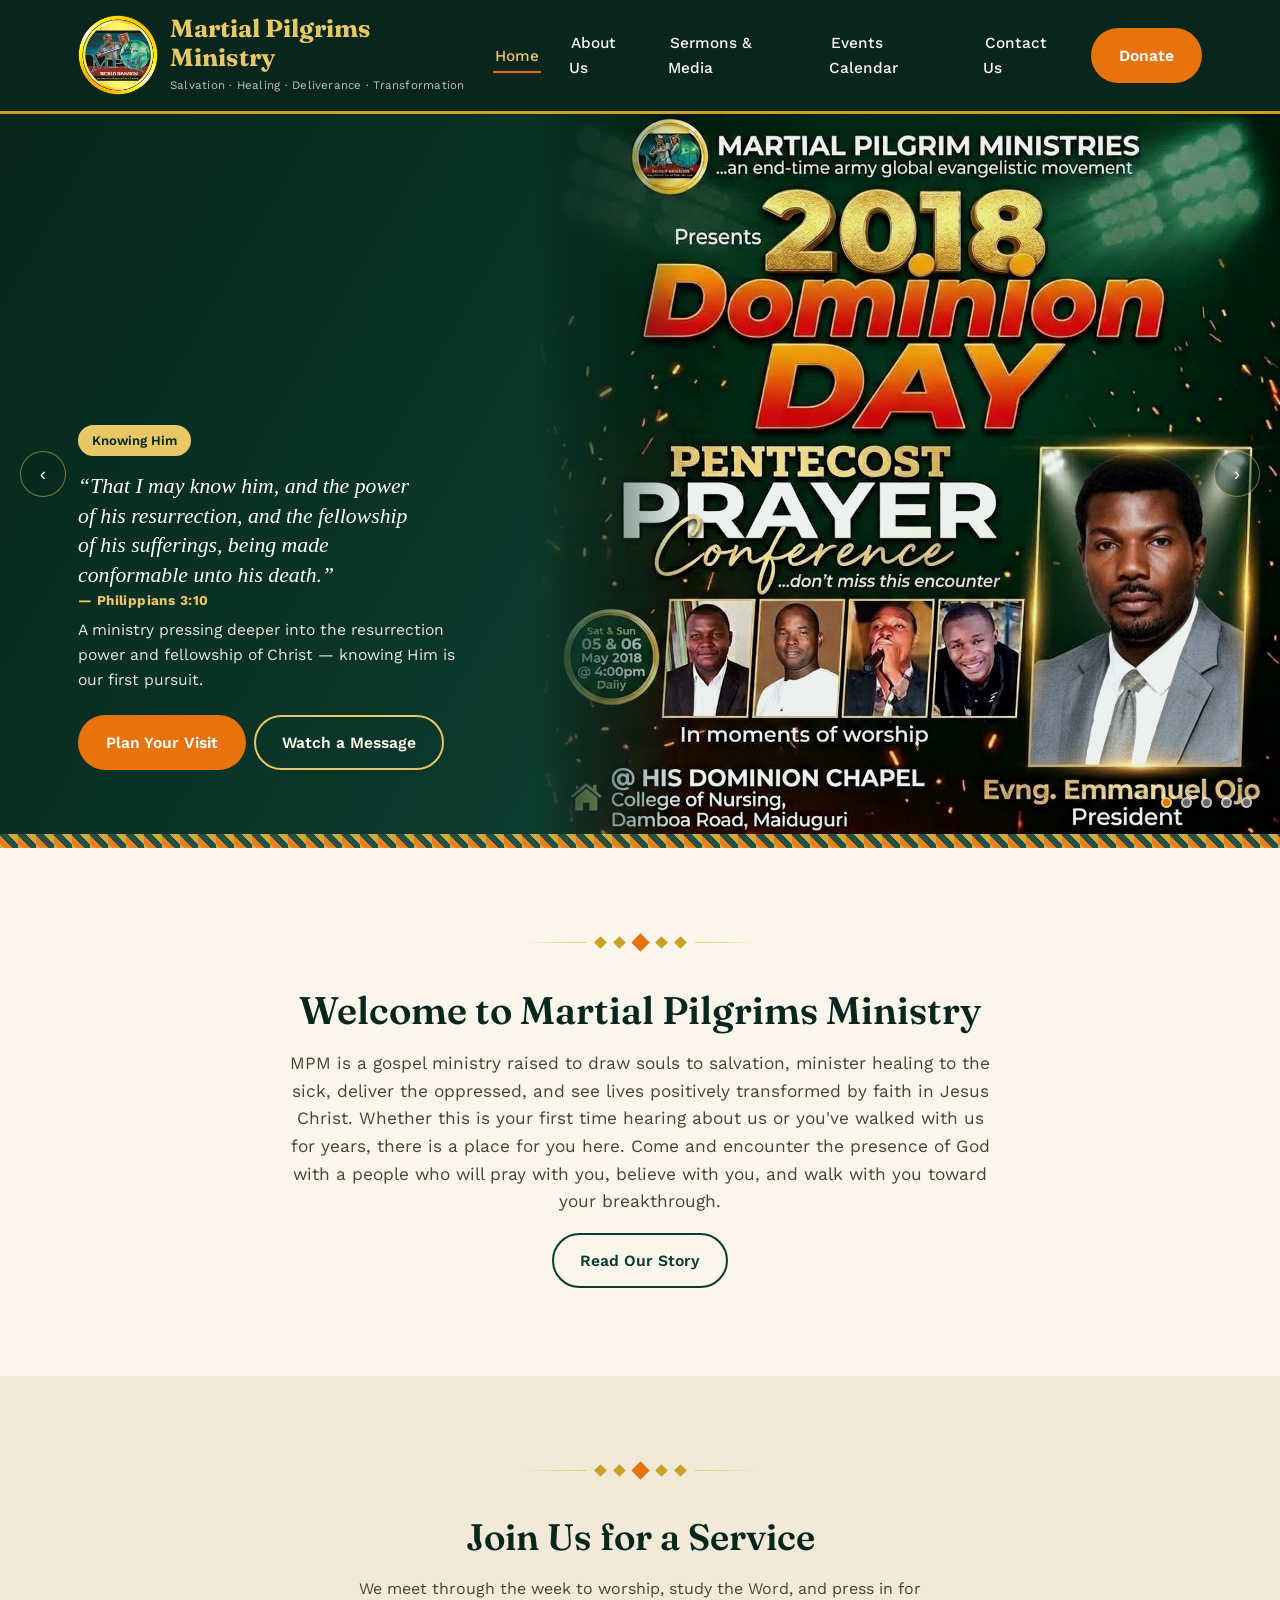
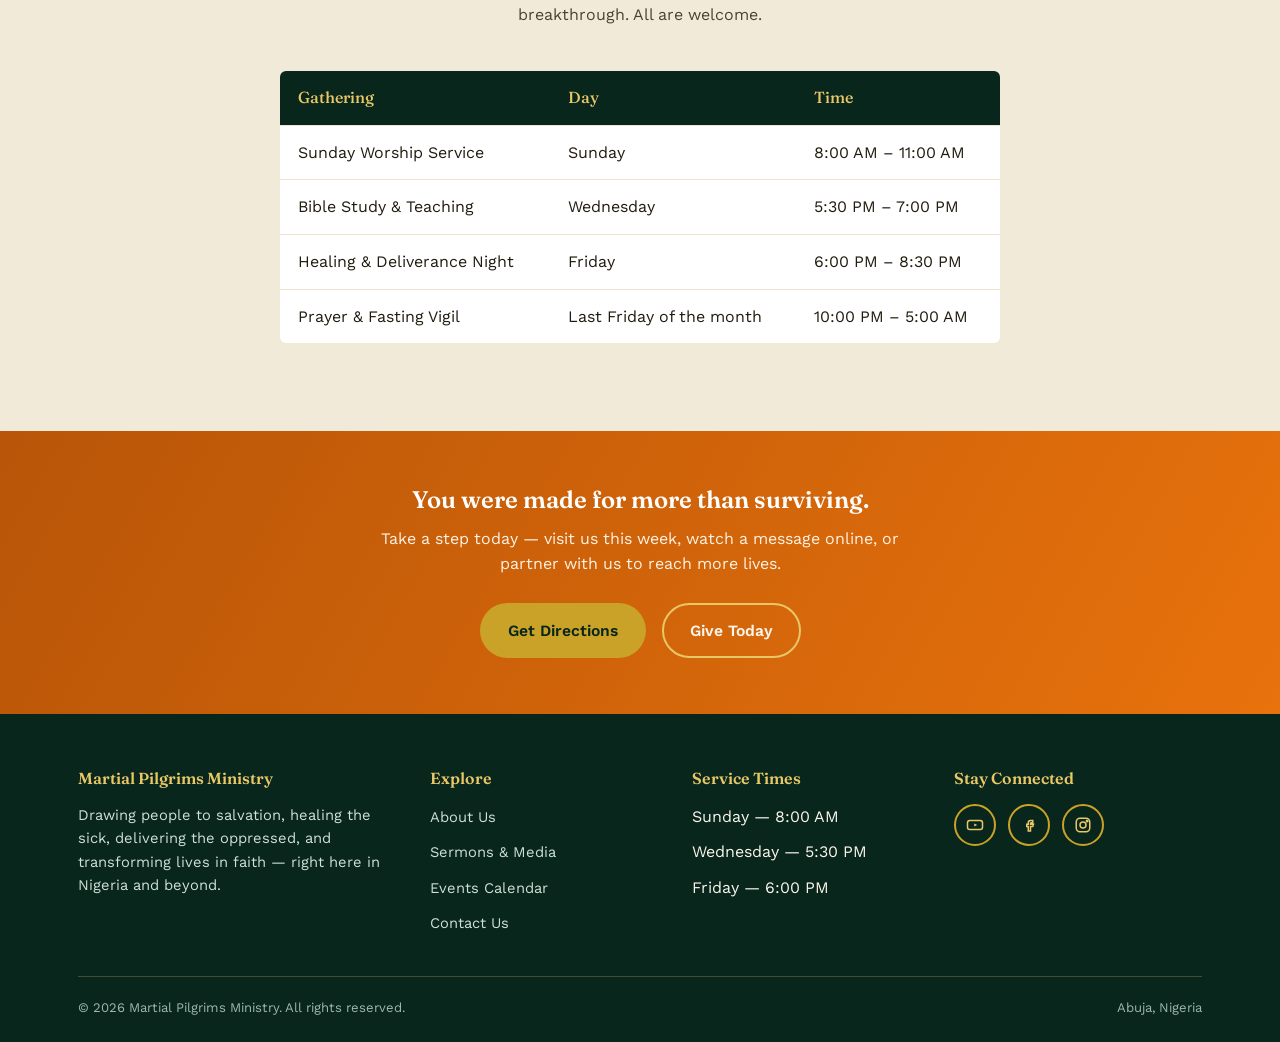
==== commit f7fba5cd: "Add files via upload" ====
--- a/index.html
+++ b/index.html
@@ -42,8 +42,8 @@
 <div class="hero-slider">
 
   <div class="slide active">
-    <div class="slide-bg bg-worship">
-    </div>
+    <div class="slide-bg"></div>
+    <div class="slide-media bg-worship"></div>
     <div class="slide-content">
       <span class="slide-kicker">Knowing Him</span>
       <h1>“That I may know him, and the power of his resurrection, and the fellowship of his sufferings, being made conformable unto his death.”<span class="verse-ref">— Philippians 3:10</span></h1>
@@ -56,8 +56,8 @@
   </div>
 
   <div class="slide">
-    <div class="slide-bg bg-healing">
-    </div>
+    <div class="slide-bg"></div>
+    <div class="slide-media bg-healing"></div>
     <div class="slide-content">
       <span class="slide-kicker">Soldiers of Christ</span>
       <h1>“No man that warreth entangleth himself with the affairs of this life; that he may please him who hath chosen him to be a soldier.”<span class="verse-ref">— 2 Timothy 2:4</span></h1>
@@ -70,8 +70,8 @@
   </div>
 
   <div class="slide">
-    <div class="slide-bg bg-deliverance">
-    </div>
+    <div class="slide-bg"></div>
+    <div class="slide-media bg-deliverance"></div>
     <div class="slide-content">
       <span class="slide-kicker">Healing &amp; Miracles</span>
       <h1>“Heal the sick, cleanse the lepers, raise the dead, cast out devils: freely ye have received, freely give.”<span class="verse-ref">— Matthew 10:8</span></h1>
@@ -84,8 +84,8 @@
   </div>
 
   <div class="slide">
-    <div class="slide-bg bg-outreach">
-    </div>
+    <div class="slide-bg"></div>
+    <div class="slide-media bg-outreach"></div>
     <div class="slide-content">
       <span class="slide-kicker">Power From on High</span>
       <h1>“Ye shall receive power, after that the Holy Ghost is come upon you: and ye shall be witnesses unto me both in Jerusalem, and in all Judaea, and in Samaria, and unto the uttermost part of the earth.”<span class="verse-ref">— Acts 1:8</span></h1>
@@ -98,8 +98,8 @@
   </div>
 
   <div class="slide">
-    <div class="slide-bg bg-youth">
-    </div>
+    <div class="slide-bg"></div>
+    <div class="slide-media bg-youth"></div>
     <div class="slide-content">
       <span class="slide-kicker">Abiding in the Vine</span>
       <h1>“Abide in me, and I in you. As the branch cannot bear fruit of itself, except it abide in the vine; no more can ye, except ye abide in me.”<span class="verse-ref">— John 15:4</span></h1>
--- a/style.css
+++ b/style.css
@@ -232,13 +232,24 @@
 .slide.active{ opacity:1; z-index:2; }
 .slide-bg{
   position:absolute; inset:0;
+  background:linear-gradient(120deg, var(--green-deep) 0%, var(--green-dark) 60%, var(--green) 100%);
+}
+.slide-media{
+  position:absolute;
+  top:0; right:0; bottom:0;
+  width:58%;
   background-size:cover;
   background-position:center;
-}
-.slide-bg::after{
-  content:"";
-  position:absolute; inset:0;
-  background:linear-gradient(180deg, rgba(8,38,28,.25) 0%, rgba(8,38,28,.55) 55%, rgba(8,38,28,.92) 100%);
+  mask-image:linear-gradient(to right, transparent 0%, black 20%);
+  -webkit-mask-image:linear-gradient(to right, transparent 0%, black 20%);
+}
+@media(max-width:900px){
+  .slide-media{
+    width:100%;
+    opacity:.3;
+    mask-image:linear-gradient(180deg, transparent 0%, black 34%, black 100%);
+    -webkit-mask-image:linear-gradient(180deg, transparent 0%, black 34%, black 100%);
+  }
 }
 .slide-content{
   position:relative; z-index:3;
@@ -246,6 +257,10 @@
   max-width:var(--max-w);
   margin:0 auto;
   width:100%;
+}
+.hero-slider .slide-content{ max-width:600px; margin:0; padding-left:max(28px, calc((100% - var(--max-w)) / 2 + 28px)); padding-right:16px; }
+@media(max-width:900px){
+  .hero-slider .slide-content{ max-width:640px; padding-right:28px; }
 }
 .slide-kicker{
   display:inline-block;
@@ -259,11 +274,11 @@
 }
 .slide-content h1{
   color:#fff;
-  font-size:clamp(1.5rem, 2.9vw, 2.35rem);
+  font-size:clamp(1.1rem, 1.7vw, 1.55rem);
   font-weight:500;
   font-style:italic;
-  line-height:1.32;
-  max-width:36ch;
+  line-height:1.36;
+  max-width:32ch;
   margin-bottom:.25em;
 }
 .slide-content .verse-ref{
@@ -271,18 +286,18 @@
   font-family:var(--font-body);
   font-style:normal;
   font-weight:700;
-  font-size:.92rem;
+  font-size:.85rem;
   letter-spacing:.03em;
   color:var(--gold-light);
   margin-bottom:.6em;
 }
 .slide-content p{
-  max-width:52ch;
-  font-size:1.08rem;
+  max-width:40ch;
+  font-size:.98rem;
   color:var(--cream);
   opacity:.92;
 }
-.slide-actions{ display:flex; gap:14px; margin-top:22px; flex-wrap:wrap; }
+.slide-actions{ display:flex; gap:8px; margin-top:22px; flex-wrap:wrap; }
 
 .hero-dots{
   position:absolute; z-index:4; bottom:26px; right:28px;
@@ -312,12 +327,12 @@
 @media(max-width:720px){ .hero-arrow{ display:none; } }
 
 /* Generated slide backdrops (no external photos): layered gradients + icon */
-/* Slide backdrops: user-supplied ministry photos, blended into a dark-green vignette */
-.bg-worship{ background-image:url('assets/slide1.jpg'); background-size:cover; background-position:center; }
-.bg-healing{ background-image:url('assets/slide2.jpg'); background-size:cover; background-position:center; }
-.bg-deliverance{ background-image:url('assets/slide3.jpg'); background-size:cover; background-position:center; }
-.bg-outreach{ background-image:url('assets/slide4.jpg'); background-size:cover; background-position:center; }
-.bg-youth{ background-image:url('assets/slide5.jpg'); background-size:cover; background-position:center; }
+/* Slide media panel: user-supplied ministry photos, right-aligned, edge-blended only */
+.bg-worship{ background-image:url('assets/slide1.jpg'); }
+.bg-healing{ background-image:url('assets/slide2.jpg'); }
+.bg-deliverance{ background-image:url('assets/slide3.jpg'); }
+.bg-outreach{ background-image:url('assets/slide4.jpg'); }
+.bg-youth{ background-image:url('assets/slide5.jpg'); }
 .slide-icon{
   position:absolute; inset:0;
   display:flex; align-items:center; justify-content:flex-end;
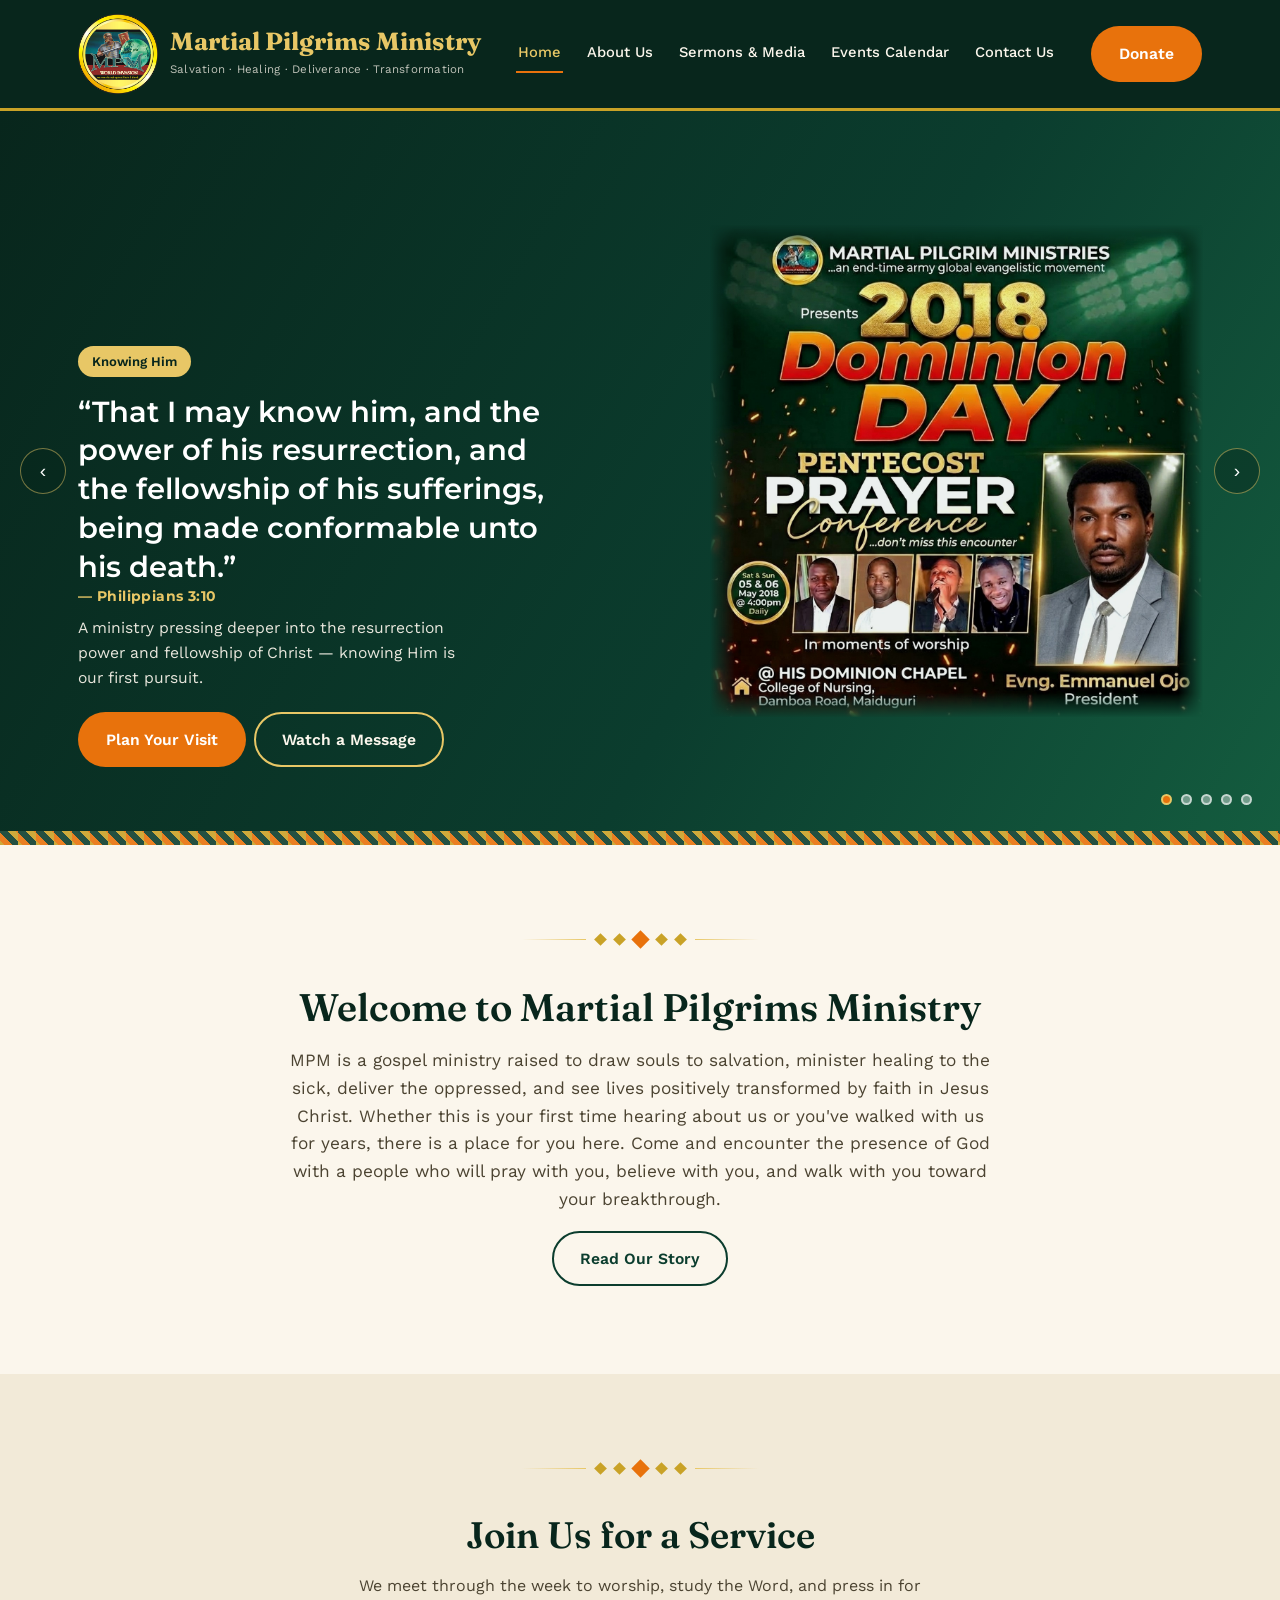
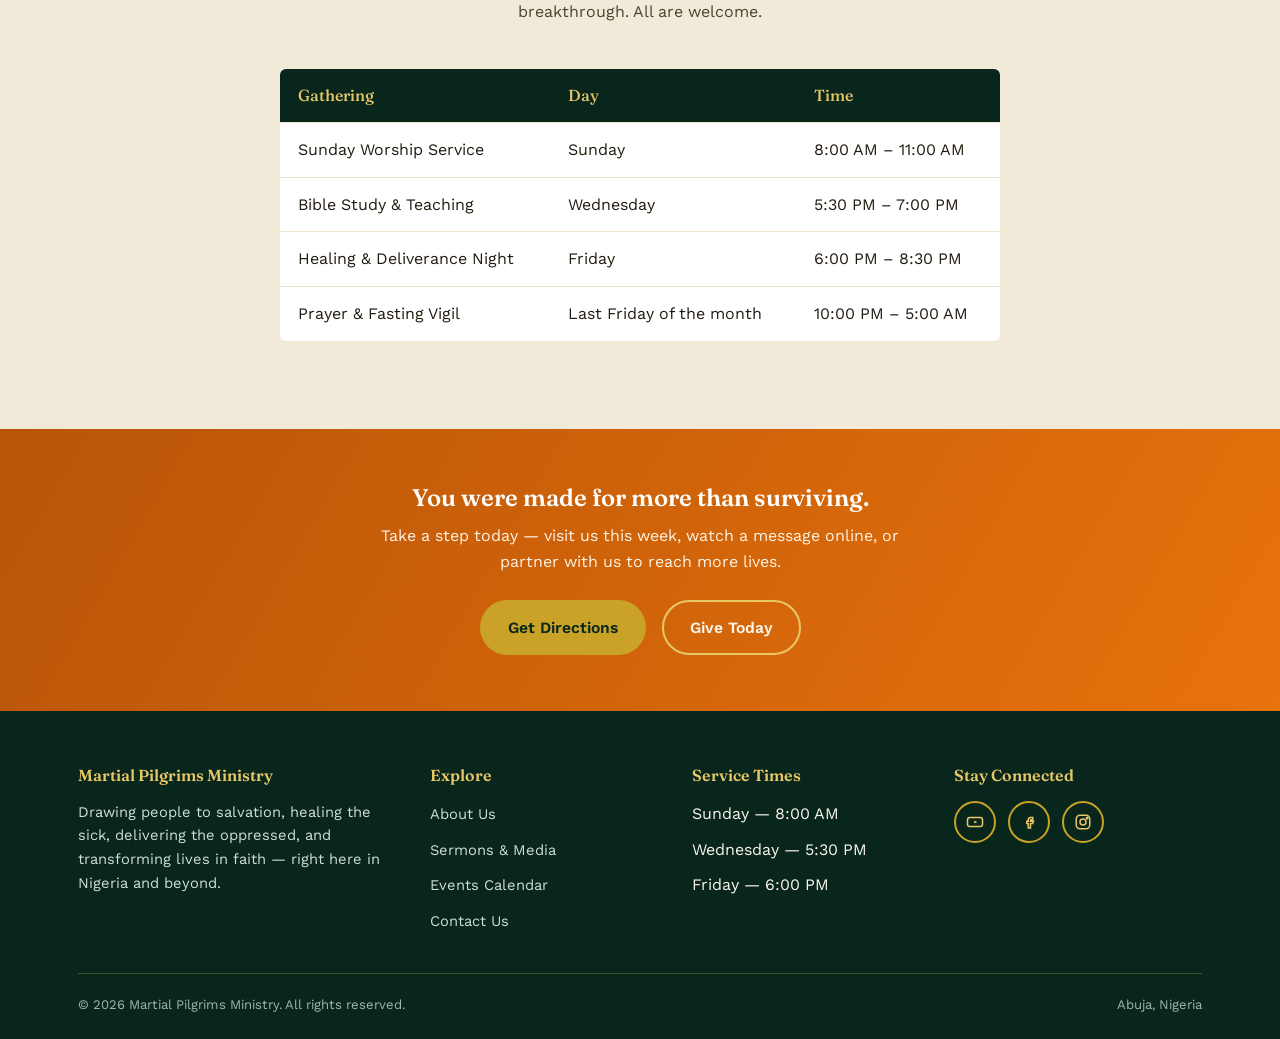
==== commit b6cc16aa: "Add files via upload" ====
--- a/index.html
+++ b/index.html
@@ -6,7 +6,7 @@
 <title>Martial Pilgrims Ministry — Home</title>
 <meta name="description" content="Martial Pilgrims Ministry: drawing people to salvation, healing the sick, delivering the oppressed, and transforming lives in faith.">
 <link rel="preconnect" href="https://fonts.googleapis.com">
-<link href="https://fonts.googleapis.com/css2?family=Fraunces:opsz,wght@9..144,500;9..144,600;9..144,700&family=Work+Sans:wght@400;500;600;700&display=swap" rel="stylesheet">
+<link href="https://fonts.googleapis.com/css2?family=Fraunces:opsz,wght@9..144,500;9..144,600;9..144,700&family=Montserrat:wght@500;600;700;800&family=Work+Sans:wght@400;500;600;700&display=swap" rel="stylesheet">
 <link rel="stylesheet" href="style.css">
 </head>
 <body>
--- a/style.css
+++ b/style.css
@@ -172,14 +172,17 @@
 .nav-links{
   display:flex;
   align-items:center;
-  gap:28px;
+  gap:22px;
   list-style:none;
   margin:0; padding:0;
 }
+.nav-links li{ flex-shrink:0; }
 .nav-links a{
+  display:inline-block;
+  white-space:nowrap;
   color:var(--cream);
   font-weight:500;
-  font-size:.96rem;
+  font-size:.92rem;
   padding:6px 2px;
   border-bottom:2px solid transparent;
   transition:color .2s, border-color .2s;
@@ -236,20 +239,36 @@
 }
 .slide-media{
   position:absolute;
-  top:0; right:0; bottom:0;
-  width:58%;
+  top:50%; right:6%;
+  transform:translateY(-50%);
+  width:38.5%;
+  max-width:647px;
+  min-width:301px;
+  aspect-ratio:1/1;
   background-size:cover;
   background-position:center;
-  mask-image:linear-gradient(to right, transparent 0%, black 20%);
-  -webkit-mask-image:linear-gradient(to right, transparent 0%, black 20%);
+  mask-image:
+    linear-gradient(to right, transparent 0%, black 5%, black 95%, transparent 100%),
+    linear-gradient(to bottom, transparent 0%, black 5%, black 95%, transparent 100%);
+  mask-composite: intersect;
+  -webkit-mask-image:
+    linear-gradient(to right, transparent 0%, black 5%, black 95%, transparent 100%),
+    linear-gradient(to bottom, transparent 0%, black 5%, black 95%, transparent 100%);
+  -webkit-mask-composite: source-in, source-in;
 }
 @media(max-width:900px){
+  .hero-slider{ height:760px; min-height:760px; }
   .slide-media{
-    width:100%;
-    opacity:.3;
-    mask-image:linear-gradient(180deg, transparent 0%, black 34%, black 100%);
-    -webkit-mask-image:linear-gradient(180deg, transparent 0%, black 34%, black 100%);
+    top:4%; right:auto; left:50%;
+    transform:translateX(-50%);
+    width:48.4%;
+    max-width:286px;
+    min-width:187px;
+    opacity:1;
   }
+}
+@media(max-width:520px){
+  .hero-slider{ height:720px; min-height:720px; }
 }
 .slide-content{
   position:relative; z-index:3;
@@ -274,19 +293,20 @@
 }
 .slide-content h1{
   color:#fff;
-  font-size:clamp(1.1rem, 1.7vw, 1.55rem);
-  font-weight:500;
-  font-style:italic;
-  line-height:1.36;
-  max-width:32ch;
-  margin-bottom:.25em;
+  font-family:"Montserrat", sans-serif;
+  font-size:clamp(1.35rem, 2.3vw, 2rem);
+  font-weight:600;
+  font-style:normal;
+  line-height:1.32;
+  max-width:30ch;
+  margin-bottom:.3em;
 }
 .slide-content .verse-ref{
   display:block;
-  font-family:var(--font-body);
+  font-family:"Montserrat", sans-serif;
   font-style:normal;
   font-weight:700;
-  font-size:.85rem;
+  font-size:.9rem;
   letter-spacing:.03em;
   color:var(--gold-light);
   margin-bottom:.6em;
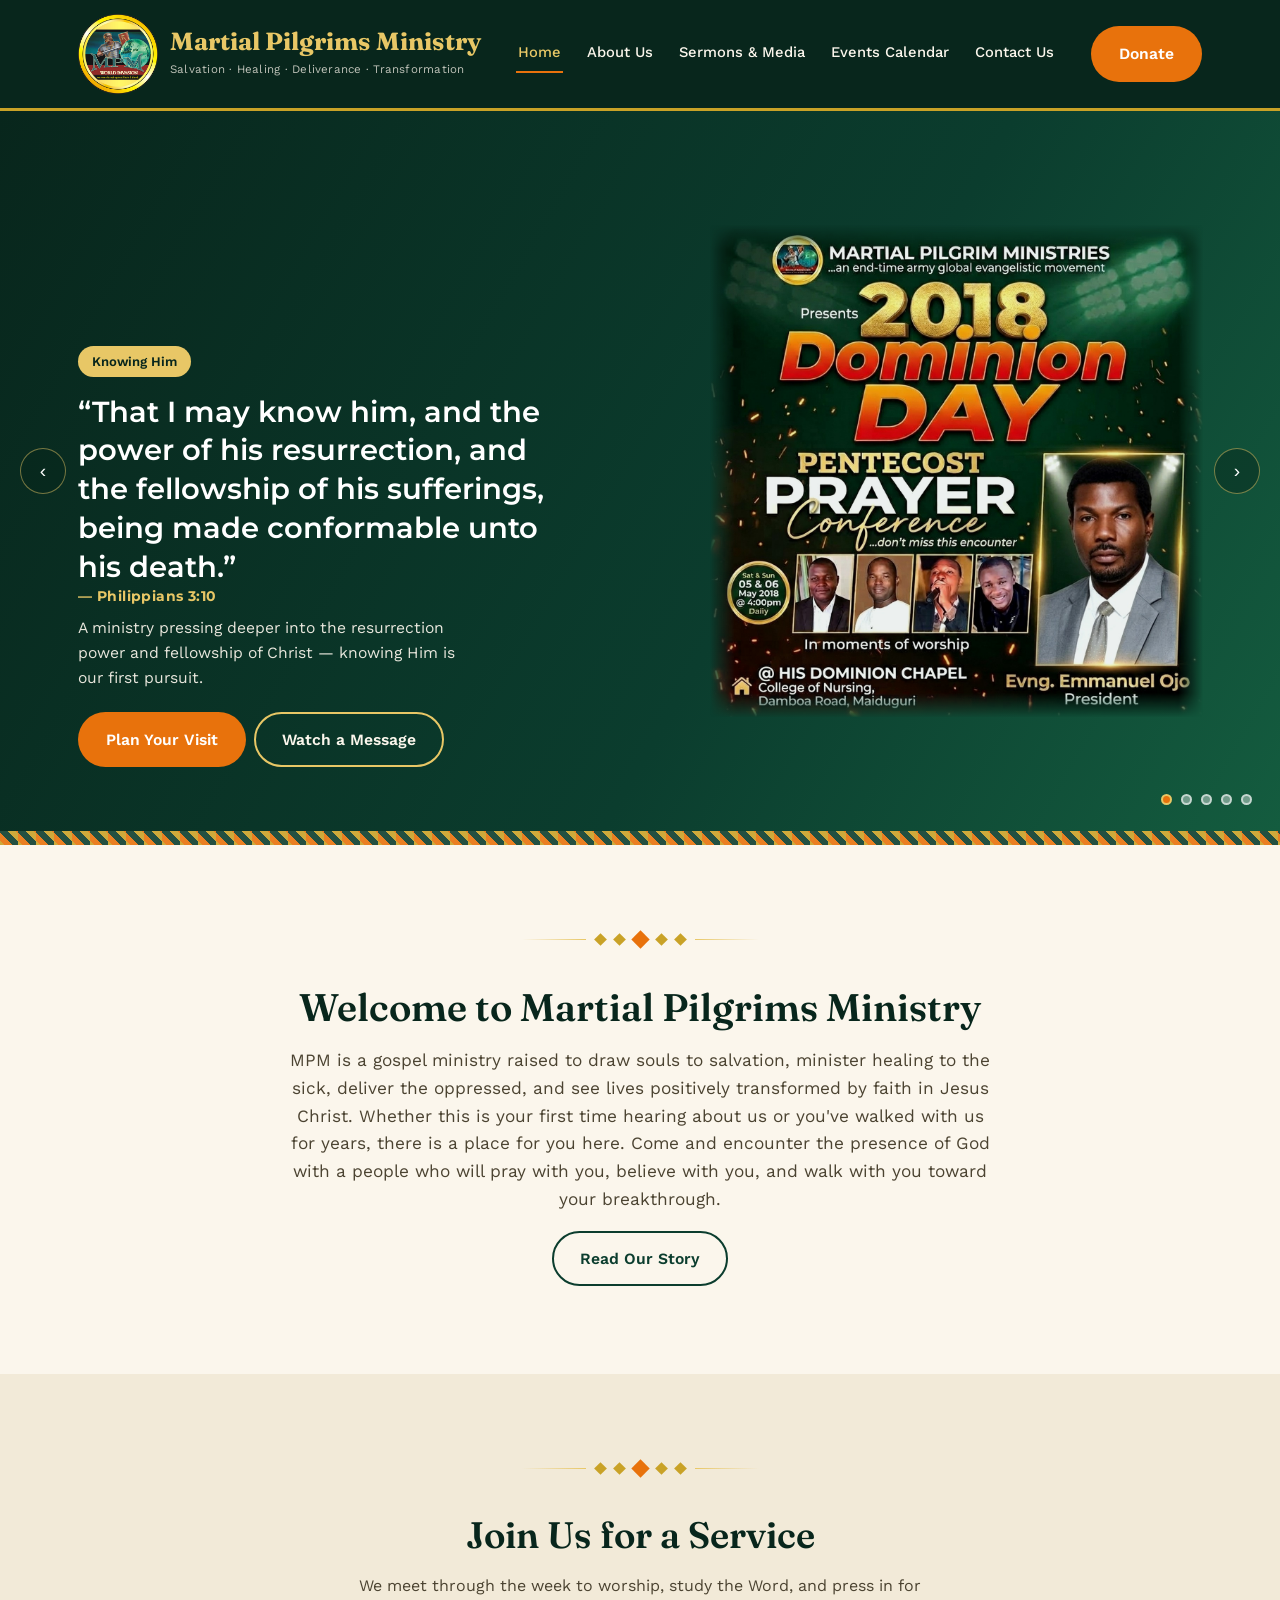
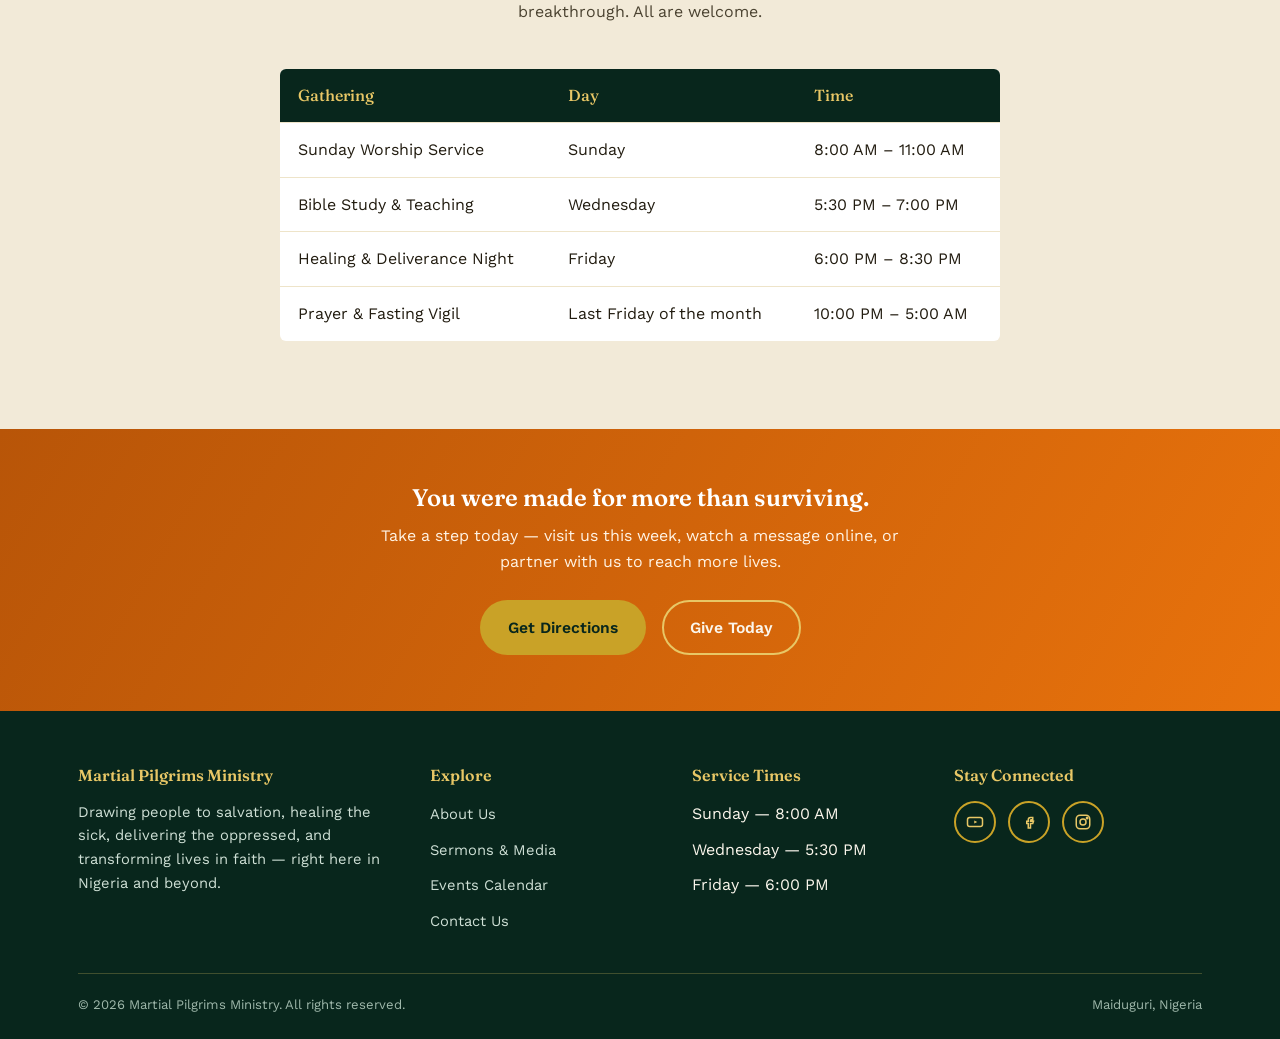
==== commit 90fd9578: "Add files via upload" ====
--- a/index.html
+++ b/index.html
@@ -195,7 +195,7 @@
       <div>
         <h4>Stay Connected</h4>
         <div class="social-row">
-          <a href="#" aria-label="YouTube"><svg viewBox="0 0 24 24" fill="none" stroke="currentColor" stroke-width="2"><rect x="2" y="6" width="20" height="12" rx="3"/><path d="M11 10l4 2-4 2z" fill="currentColor" stroke="none"/></svg></a>
+          <a href="https://www.youtube.com/@martialpilgrimsministry8547" target="_blank" rel="noopener" aria-label="YouTube"><svg viewBox="0 0 24 24" fill="none" stroke="currentColor" stroke-width="2"><rect x="2" y="6" width="20" height="12" rx="3"/><path d="M11 10l4 2-4 2z" fill="currentColor" stroke="none"/></svg></a>
           <a href="#" aria-label="Facebook"><svg viewBox="0 0 24 24" fill="none" stroke="currentColor" stroke-width="2"><path d="M14 9h3V6h-3c-2 0-3 1-3 3v2H9v3h2v6h3v-6h3l1-3h-4v-1c0-1 0-1 1-1z"/></svg></a>
           <a href="#" aria-label="Instagram"><svg viewBox="0 0 24 24" fill="none" stroke="currentColor" stroke-width="2"><rect x="3" y="3" width="18" height="18" rx="5"/><circle cx="12" cy="12" r="4"/><circle cx="17.5" cy="6.5" r="1"/></svg></a>
         </div>
@@ -203,7 +203,7 @@
     </div>
     <div class="footer-bottom">
       <span>&copy; 2026 Martial Pilgrims Ministry. All rights reserved.</span>
-      <span>Abuja, Nigeria</span>
+      <span>Maiduguri, Nigeria</span>
     </div>
   </div>
 </footer>
@@ -230,9 +230,9 @@
       </div>
       <div class="give-online-box">
         <h4>Direct Bank Transfer</h4>
-        <div class="bank-line"><span>Bank</span><span>Zion Trust Bank</span></div>
+        <div class="bank-line"><span>Bank</span><span>Zenith Bank Plc</span></div>
         <div class="bank-line"><span>Account Name</span><span>Martial Pilgrims Ministry</span></div>
-        <div class="bank-line"><span>Account Number</span><span>0123456789</span></div>
+        <div class="bank-line"><span>Account Number</span><span>1016214661</span></div>
       </div>
     </div>
 
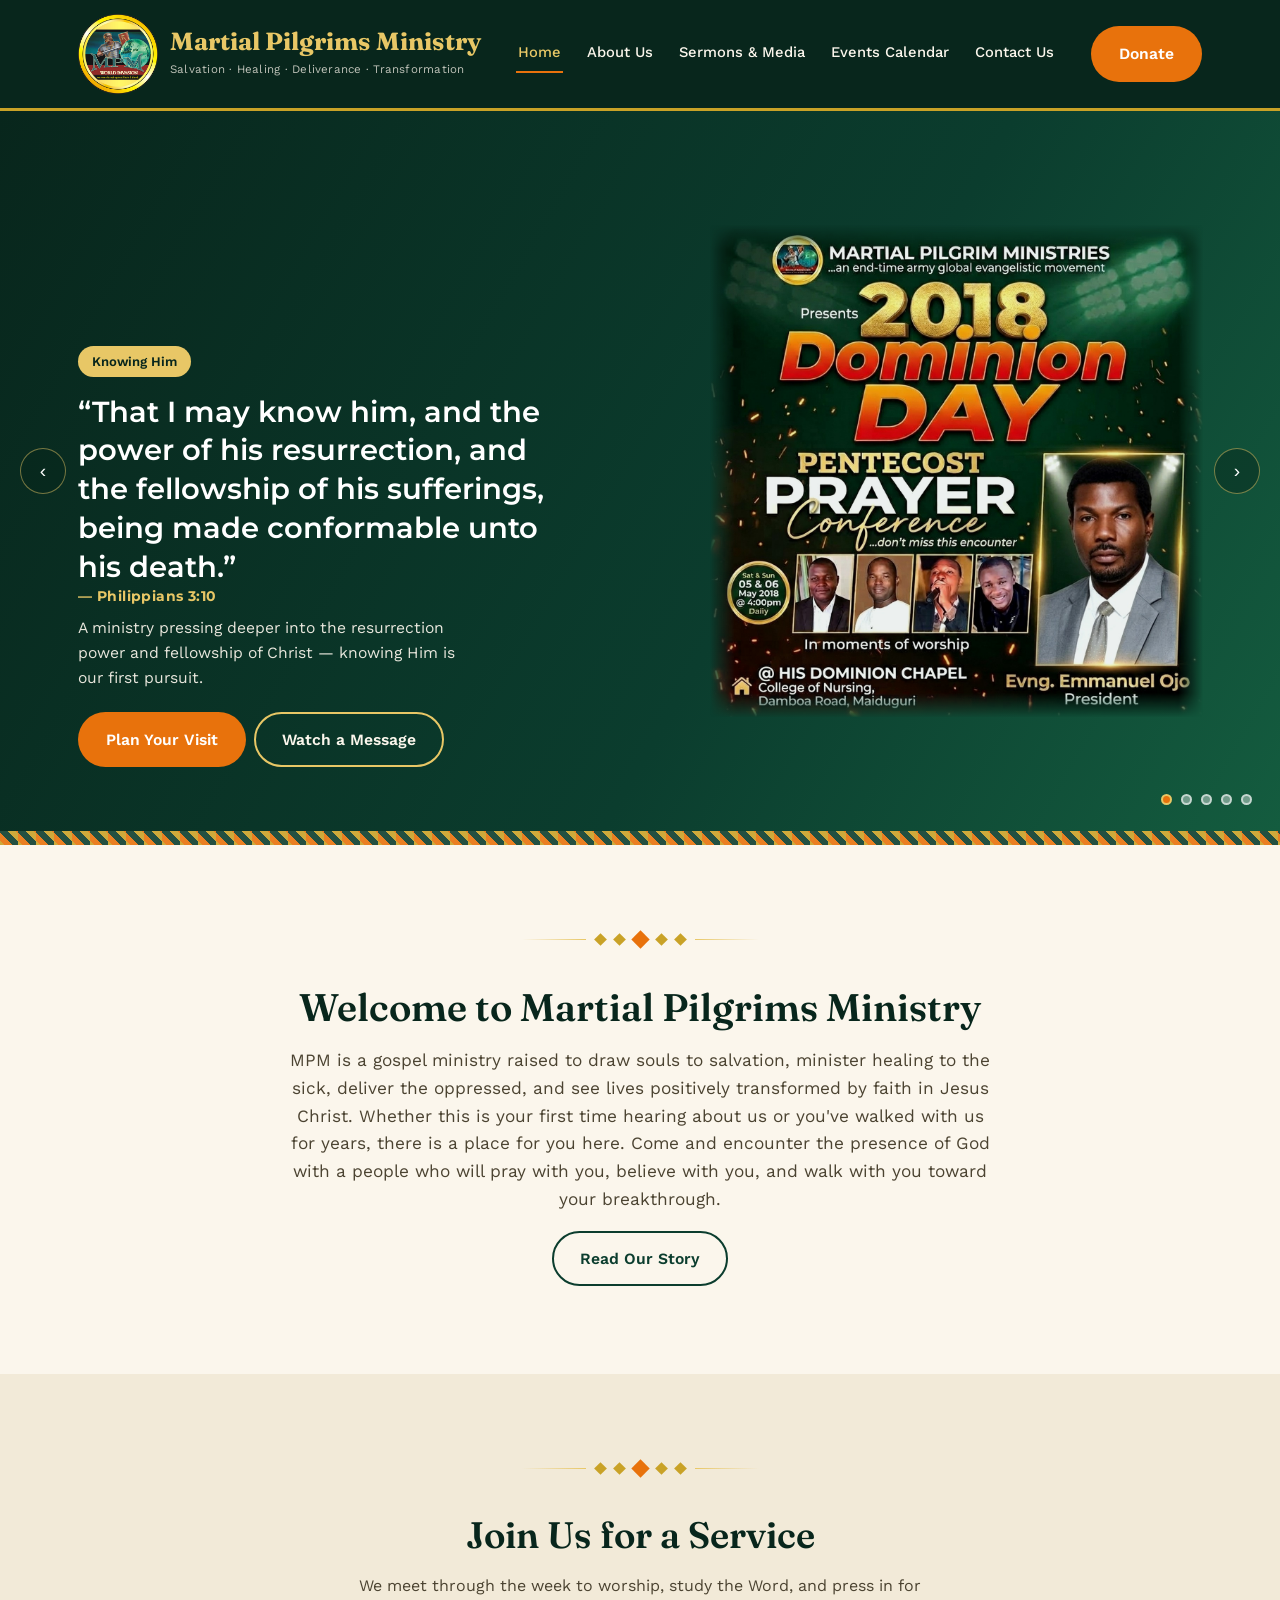
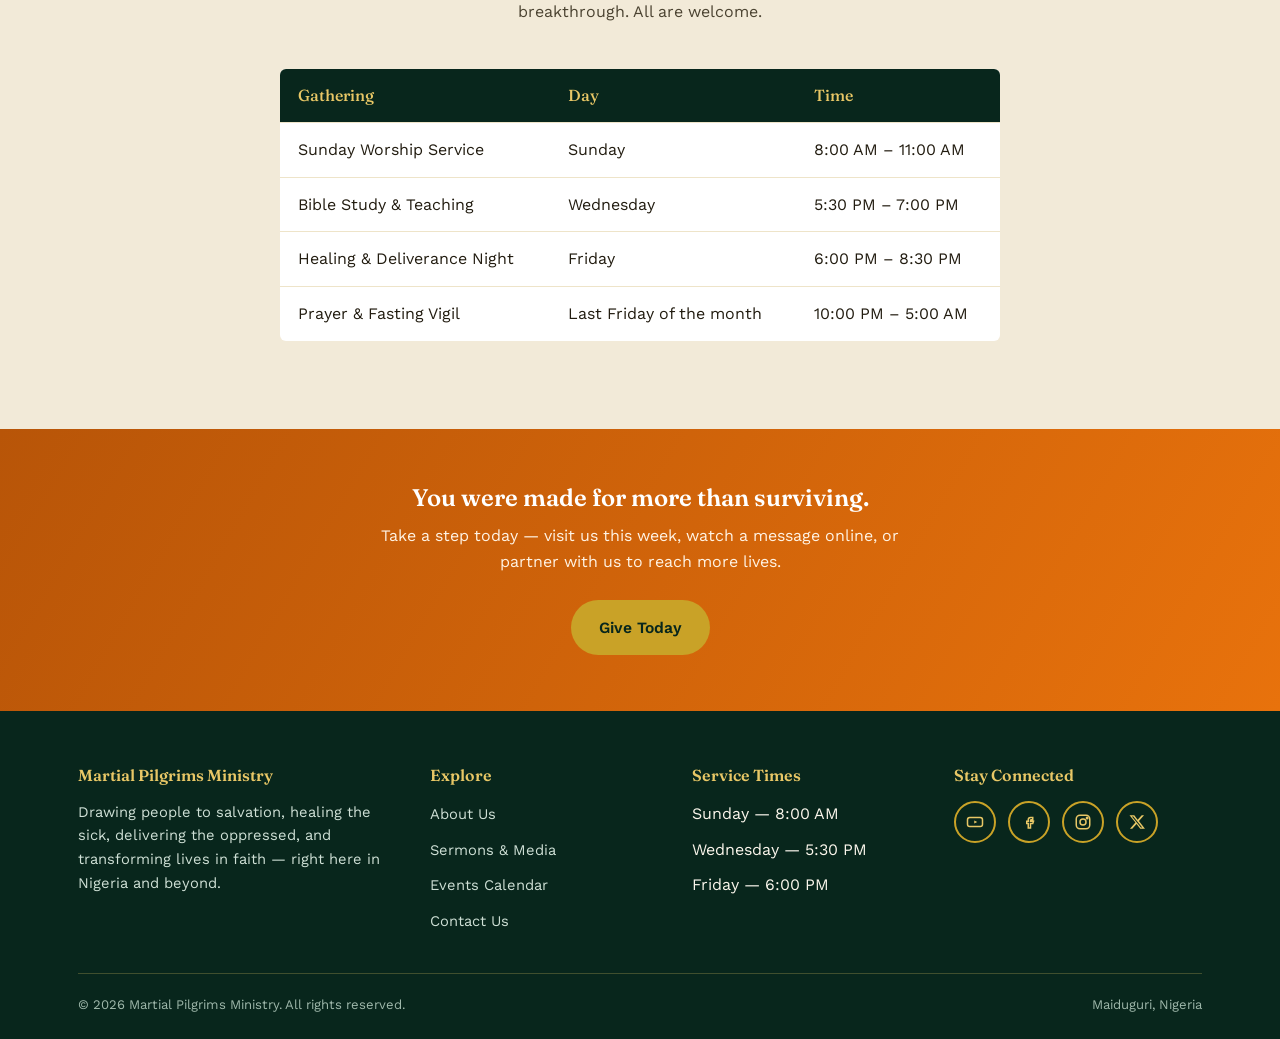
==== commit 63aaab7d: "Add files via upload" ====
--- a/index.html
+++ b/index.html
@@ -161,8 +161,7 @@
     <h2>You were made for more than surviving.</h2>
     <p>Take a step today — visit us this week, watch a message online, or partner with us to reach more lives.</p>
     <div style="display:flex; gap:16px; justify-content:center; flex-wrap:wrap;">
-      <a href="contact.html" class="btn btn-gold">Get Directions</a>
-      <a href="#" class="btn btn-outline on-dark" data-open-donate>Give Today</a>
+      <a href="#" class="btn btn-gold" data-open-donate>Give Today</a>
     </div>
   </div>
 </section>
@@ -198,6 +197,7 @@
           <a href="https://www.youtube.com/@martialpilgrimsministry8547" target="_blank" rel="noopener" aria-label="YouTube"><svg viewBox="0 0 24 24" fill="none" stroke="currentColor" stroke-width="2"><rect x="2" y="6" width="20" height="12" rx="3"/><path d="M11 10l4 2-4 2z" fill="currentColor" stroke="none"/></svg></a>
           <a href="#" aria-label="Facebook"><svg viewBox="0 0 24 24" fill="none" stroke="currentColor" stroke-width="2"><path d="M14 9h3V6h-3c-2 0-3 1-3 3v2H9v3h2v6h3v-6h3l1-3h-4v-1c0-1 0-1 1-1z"/></svg></a>
           <a href="#" aria-label="Instagram"><svg viewBox="0 0 24 24" fill="none" stroke="currentColor" stroke-width="2"><rect x="3" y="3" width="18" height="18" rx="5"/><circle cx="12" cy="12" r="4"/><circle cx="17.5" cy="6.5" r="1"/></svg></a>
+          <a href="#" aria-label="X (Twitter)"><svg viewBox="0 0 24 24" fill="currentColor" stroke="none"><path d="M18.3 3h3.1l-6.8 7.8L22.6 21h-6.3l-4.9-6.4L5.7 21H2.6l7.3-8.3L2 3h6.4l4.4 5.9L18.3 3zm-1.1 16.2h1.7L7 4.7H5.2l12 14.5z"/></svg></a>
         </div>
       </div>
     </div>
@@ -226,7 +226,12 @@
       <div class="give-online-box">
         <h4>Give Online (Naira)</h4>
         <p style="font-size:.9rem; color:var(--ink-soft); margin-bottom:12px;">Pay instantly by card, bank transfer, or USSD.</p>
-        <a href="#" class="btn btn-orange btn-block">Give via Paystack / Flutterwave</a>
+        <div class="donate-fields">
+          <input type="number" id="amountNGN" placeholder="Amount (₦)" min="100" value="5000">
+          <input type="email" id="emailNGN" placeholder="Email address">
+        </div>
+        <button type="button" class="btn btn-orange btn-block" data-pay="paystack" data-amount-input="amountNGN" data-email-input="emailNGN">Give via Paystack</button>
+        <button type="button" class="btn btn-outline on-light btn-block" style="margin-top:10px;" data-pay="flutterwave" data-amount-input="amountNGN" data-email-input="emailNGN">Give via Flutterwave</button>
       </div>
       <div class="give-online-box">
         <h4>Direct Bank Transfer</h4>
@@ -240,7 +245,11 @@
       <div class="give-online-box">
         <h4>Give Online (US Dollars)</h4>
         <p style="font-size:.9rem; color:var(--ink-soft); margin-bottom:12px;">Give securely from anywhere via PayPal or card.</p>
-        <a href="#" class="btn btn-orange btn-block">Give via PayPal</a>
+        <div class="donate-fields">
+          <input type="number" id="amountUSD" placeholder="Amount ($)" min="1" value="25">
+        </div>
+        <div id="paypal-button-USD" class="paypal-container" data-paypal-currency="USD" data-paypal-container="paypal-button-USD" data-paypal-amount="amountUSD"></div>
+        <p class="paypal-note">Secure checkout powered by PayPal.</p>
       </div>
       <div class="give-online-box">
         <h4>Wire Transfer (USD)</h4>
@@ -254,7 +263,11 @@
       <div class="give-online-box">
         <h4>Give Online (British Pounds)</h4>
         <p style="font-size:.9rem; color:var(--ink-soft); margin-bottom:12px;">Give from the UK via PayPal or card.</p>
-        <a href="#" class="btn btn-orange btn-block">Give via PayPal</a>
+        <div class="donate-fields">
+          <input type="number" id="amountGBP" placeholder="Amount (£)" min="1" value="20">
+        </div>
+        <div id="paypal-button-GBP" class="paypal-container" data-paypal-currency="GBP" data-paypal-container="paypal-button-GBP" data-paypal-amount="amountGBP"></div>
+        <p class="paypal-note">Secure checkout powered by PayPal.</p>
       </div>
       <div class="give-online-box">
         <h4>Wire Transfer (GBP)</h4>
@@ -268,7 +281,11 @@
       <div class="give-online-box">
         <h4>Give Online (Euros)</h4>
         <p style="font-size:.9rem; color:var(--ink-soft); margin-bottom:12px;">Give from Europe via PayPal or card.</p>
-        <a href="#" class="btn btn-orange btn-block">Give via PayPal</a>
+        <div class="donate-fields">
+          <input type="number" id="amountEUR" placeholder="Amount (€)" min="1" value="20">
+        </div>
+        <div id="paypal-button-EUR" class="paypal-container" data-paypal-currency="EUR" data-paypal-container="paypal-button-EUR" data-paypal-amount="amountEUR"></div>
+        <p class="paypal-note">Secure checkout powered by PayPal.</p>
       </div>
       <div class="give-online-box">
         <h4>Wire Transfer (EUR)</h4>
@@ -278,10 +295,12 @@
       </div>
     </div>
 
-    <p class="modal-note">Replace the placeholder account details and payment links above with your ministry's real payment provider (e.g. Paystack, Flutterwave, PayPal) before publishing this site.</p>
+    <p class="modal-note">Payment buttons are wired up and ready — add your real Paystack, Flutterwave, and PayPal keys in <code>script.js</code> to start accepting live donations. Wire transfer details above are also placeholders to update with your bank's actual details for the USD/GBP/EUR accounts.</p>
   </div>
 </div>
 
+<script src="https://js.paystack.co/v1/inline.js"></script>
+<script src="https://checkout.flutterwave.com/v3.js"></script>
 <script src="script.js"></script>
 </body>
 </html>
--- a/style.css
+++ b/style.css
@@ -599,6 +599,23 @@
   padding:18px 20px; margin-bottom:16px;
 }
 .give-online-box h4{ margin:0 0 6px; color:var(--green-deep); font-family:var(--font-body); font-weight:700; font-size:.95rem; }
+.donate-fields{ display:flex; gap:8px; margin-bottom:12px; flex-wrap:wrap; }
+.donate-fields input{
+  flex:1; min-width:130px;
+  padding:10px 12px;
+  border:1.5px solid #DCD0AC;
+  border-radius:var(--radius);
+  font-family:var(--font-body);
+  font-size:.9rem;
+  background:#fff;
+}
+.donate-fields input:focus{
+  outline:3px solid var(--gold-light);
+  outline-offset:1px;
+  border-color:var(--gold);
+}
+.paypal-container{ min-height:44px; }
+.paypal-note{ font-size:.78rem; color:var(--ink-soft); margin-top:8px; }
 .bank-line{ display:flex; justify-content:space-between; padding:8px 0; border-bottom:1px dashed #E4D9B6; font-size:.92rem; }
 .bank-line:last-child{ border-bottom:none; }
 .bank-line span:first-child{ color:var(--ink-soft); }
